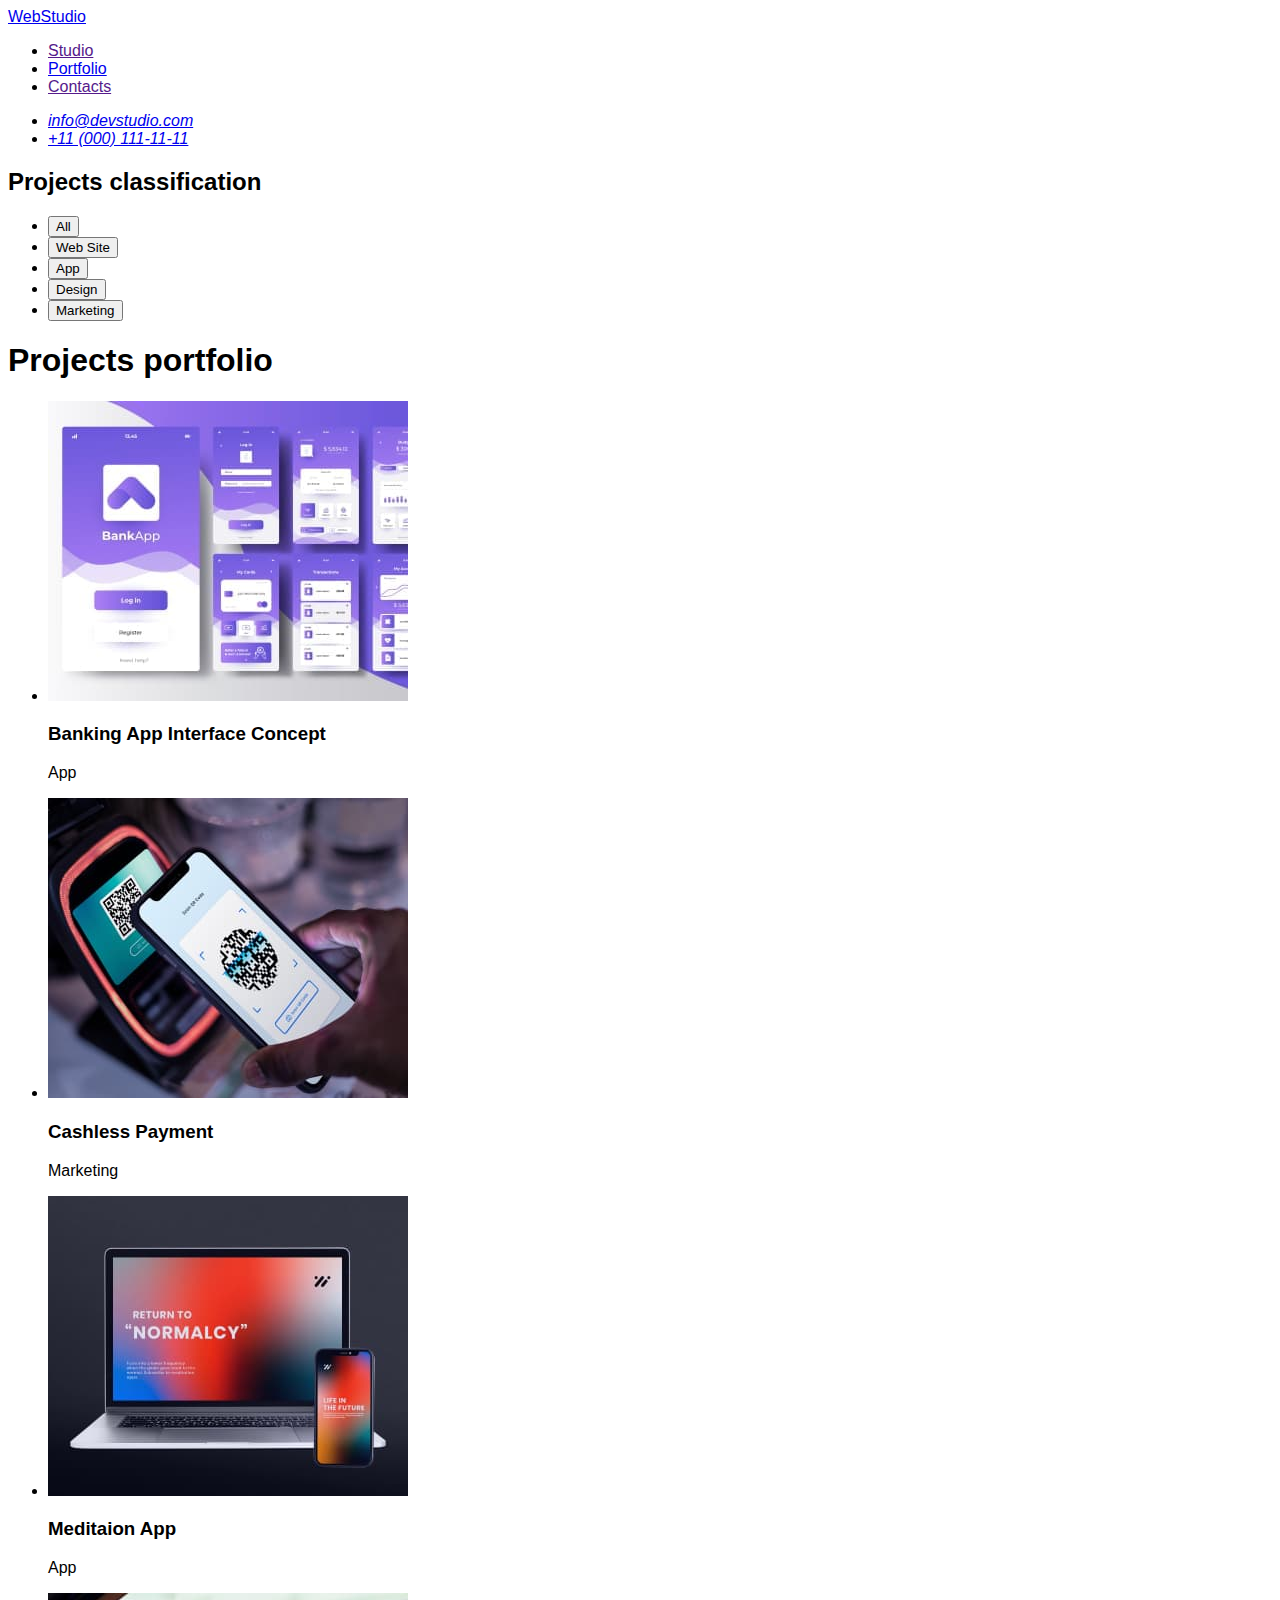
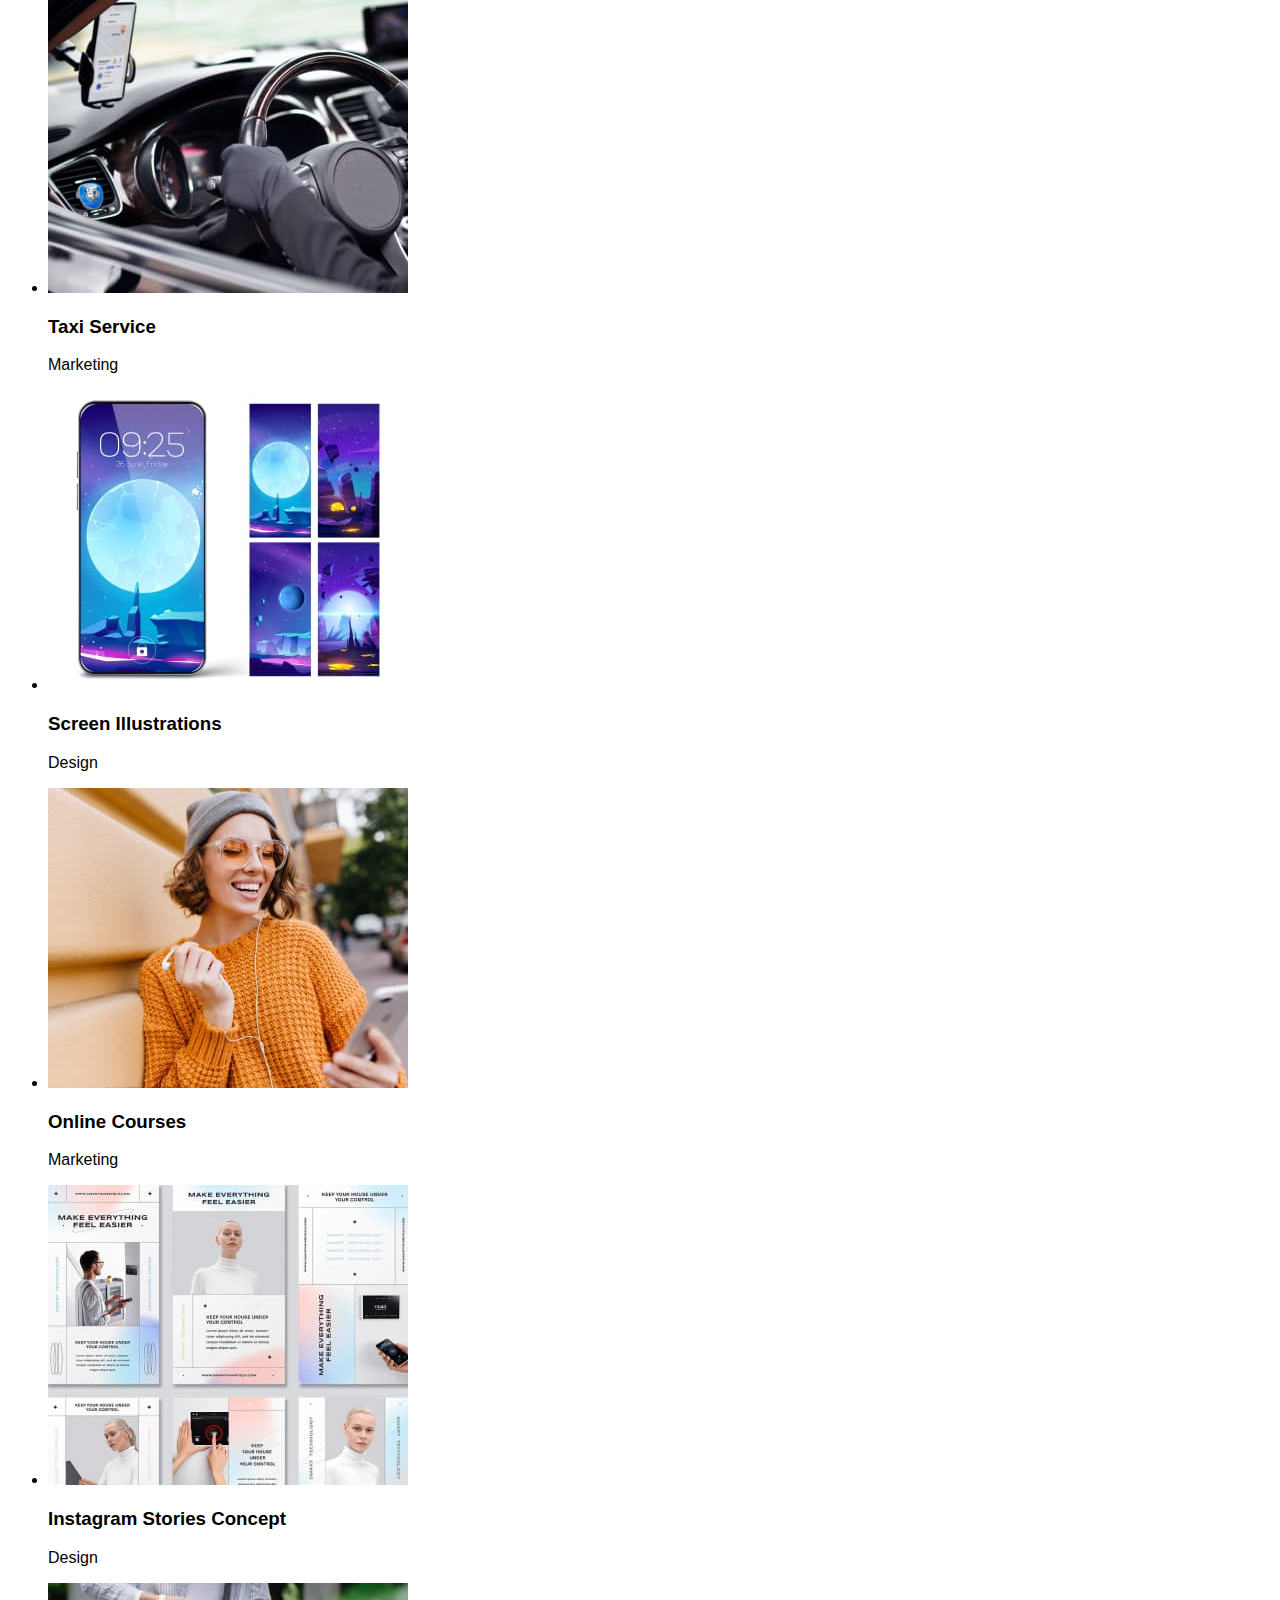
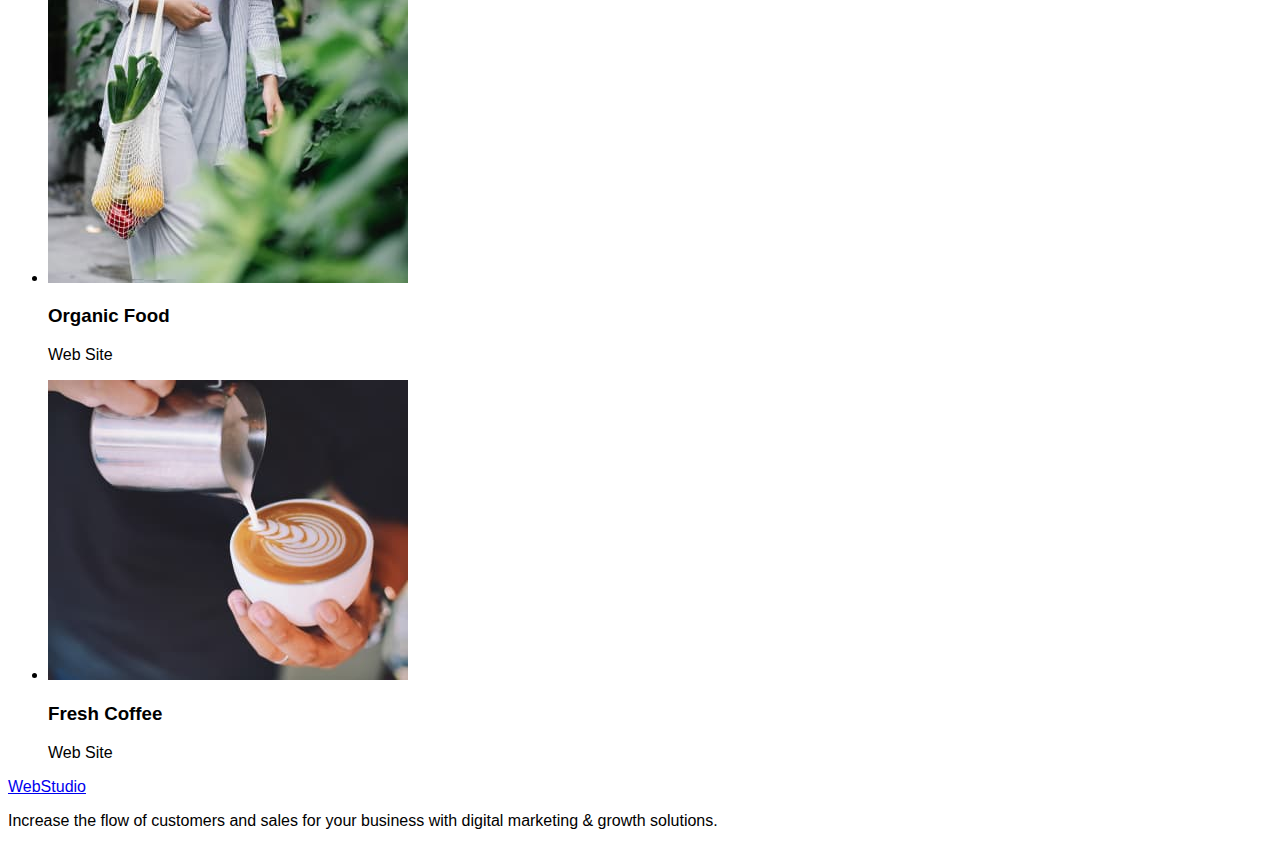
==== portfolio.html @ 4c15250b "finish portfolio html" ====
<!DOCTYPE html>
<html lang="en">
  <head>
    <meta charset="UTF-8" />
    <meta http-equiv="X-UA-Compatible" content="IE=edge" />
    <meta name="viewport" content="width=device-width, initial-scale=1.0" />
    <title>Portfolio</title>
    <link rel="preconnect" href="https://fonts.googleapis.com" />
    <link rel="preconnect" href="https://fonts.gstatic.com" crossorigin />
    <link
      href="https://fonts.googleapis.com/css2?family=Raleway:wght@400;500;700;800;900&display=swap"
      rel="stylesheet"
    />
    <link rel="stylesheet" href="./css/styles.css" />
  </head>
  <body>
    <header>
      <nav>
        <a href="./index.html">WebStudio</a>
        <ul>
          <li><a href="">Studio</a></li>
          <li><a href="./portfolio.html">Portfolio</a></li>
          <li><a href="">Contacts</a></li>
        </ul>
      </nav>
      <address>
        <ul>
          <li><a href="mailto:info@devstudio.com">info@devstudio.com</a></li>
          <li><a href="tel:+110001111111">+11 (000) 111-11-11</a></li>
        </ul>
      </address>
    </header>
    <section>
      <h2>Projects classification</h2>
      <ul>
        <li><button type="button">All</button></li>
        <li><button type="button">Web Site</button></li>
        <li><button type="button">App</button></li>
        <li><button type="button">Design</button></li>
        <li><button type="button">Marketing</button></li>
      </ul>
    </section>
    <section>
      <h1>Projects portfolio</h1>
      <ul>
        <li>
          <img src="./images/portfolio photo one.jpg" alt="interface layers" />
          <h3>Banking App Interface Concept</h3>
          <p>App</p>
        </li>
        <li>
          <img src="./images/portfolio photo two.jpg" alt="QR code" />
          <h3>Cashless Payment</h3>
          <p>Marketing</p>
        </li>
        <li>
          <img
            src="./images/portfolio photo three.jpg"
            alt="open notebook and phone"
          />
          <h3>Meditaion App</h3>
          <p>App</p>
        </li>
        <li>
          <img
            src="./images/portfolio photo four.jpg"
            alt="steering wheel and car dashboard"
          />
          <h3>Taxi Service</h3>
          <p>Marketing</p>
        </li>
        <li>
          <img
            src="./images/portfolio photo five.jpg"
            alt="smartphone screen and layers"
          />
          <h3>Screen Illustrations</h3>
          <p>Design</p>
        </li>
        <li>
          <img
            src="./images/portfolio photo six.jpg"
            alt="the girl looks at the phone"
          />
          <h3>Online Courses</h3>
          <p>Marketing</p>
        </li>
        <li>
          <img src="./images/portfolio photo seven.jpg" alt="pattern design" />
          <h3>Instagram Stories Concept</h3>
          <p>Design</p>
        </li>
        <li>
          <img
            src="./images/portfolio photo eight.jpg"
            alt="the girl carries vegetables in a bag"
          />
          <h3>Organic Food</h3>
          <p>Web Site</p>
        </li>
        <li>
          <img
            src="./images/portfolio photo nine.jpg"
            alt="barista pours coffee"
          />
          <h3>Fresh Coffee</h3>
          <p>Web Site</p>
        </li>
      </ul>
    </section>
    <footer>
      <a href="./index.html">WebStudio</a>
      <p>
        Increase the flow of customers and sales for your business with digital
        marketing & growth solutions.
      </p>
    </footer>
  </body>
</html>
---- css/styles.css ----
body {
    font-family: "Roboto", sans-serif;
    /* color: #2E2F42; Ще не розумію потрібно чи ні */
}
.link {
    text-decoration: none;
}

.list {
    list-style: none;
}
:root {
    --main-title-color:#2E2F42;
    --second-title-color:#434455;
    --accent-color: #4D5AE5;  
}

.title {

}

.suptitle {

}

.btn {

}

/*---------------------HERO---------------------------*/

.header {
}
.header-navigation {
}
.header-logo {
}
.header-list {
}
.list {
}
.header-item {
}
.header-link {
    font-weight: 500;
font-size: 16px;
line-height: 1.5x;
letter-spacing: 0.02em;
color: #2E2F42;
}

.header-link:hover,
.header-link:focus {
    color:var(--accent-color)
}

.contacts {

}
.contacts-list {
}
.contacts-item {
}
.contacts-mail {
}
.contacts-tel {
}

/* -----------------------HERO------------------------- */
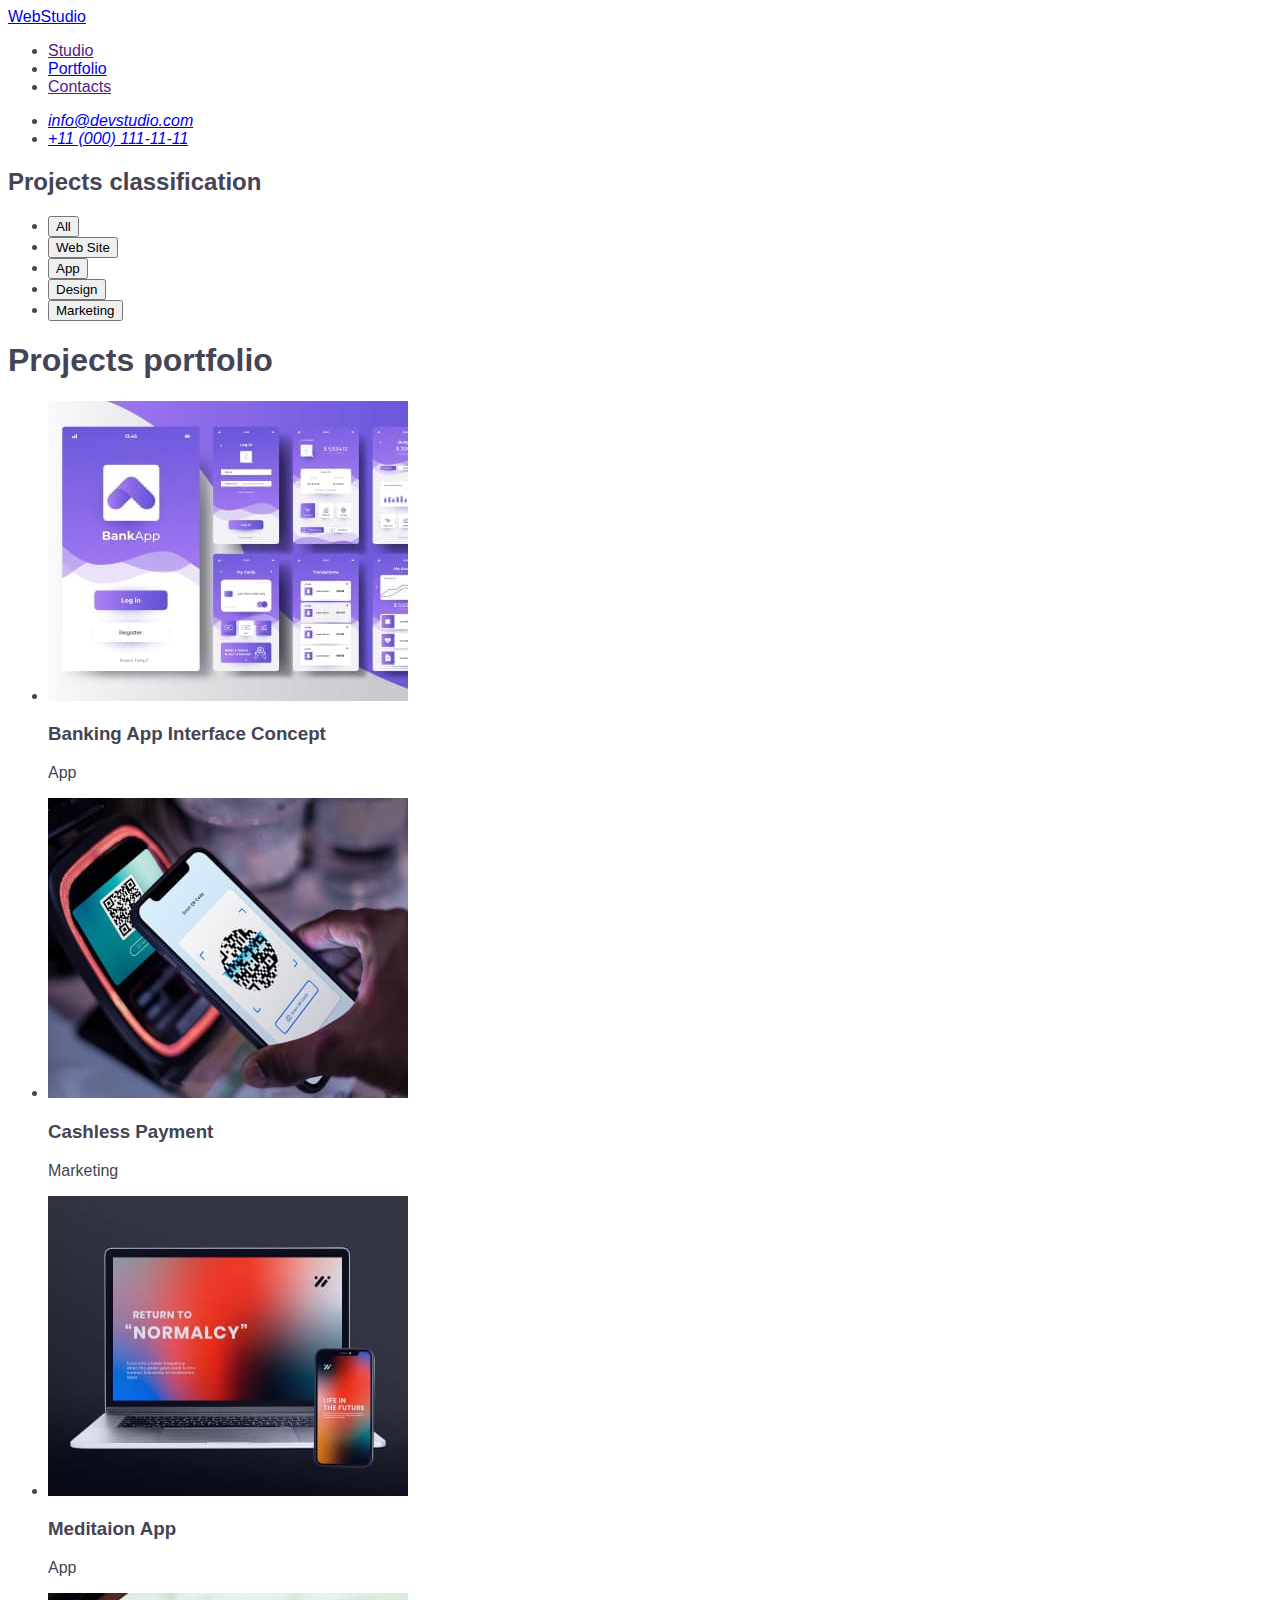
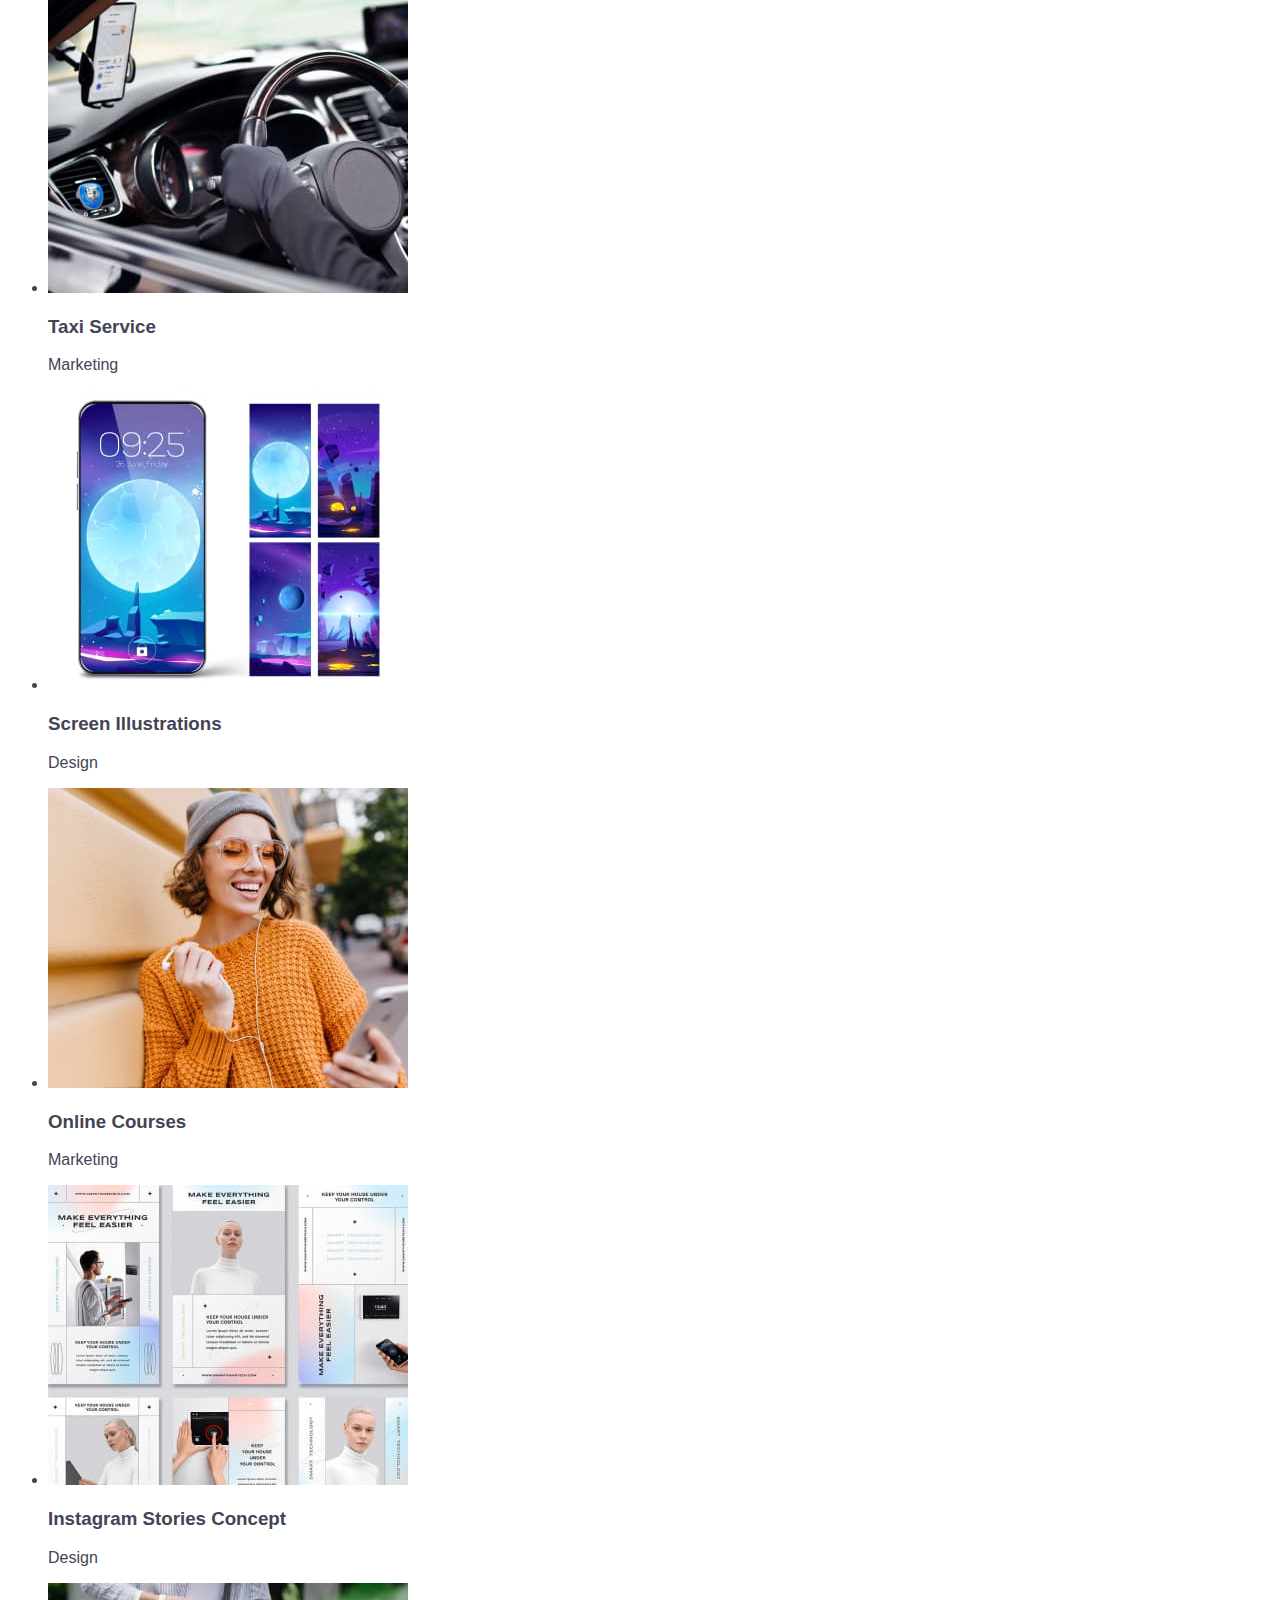
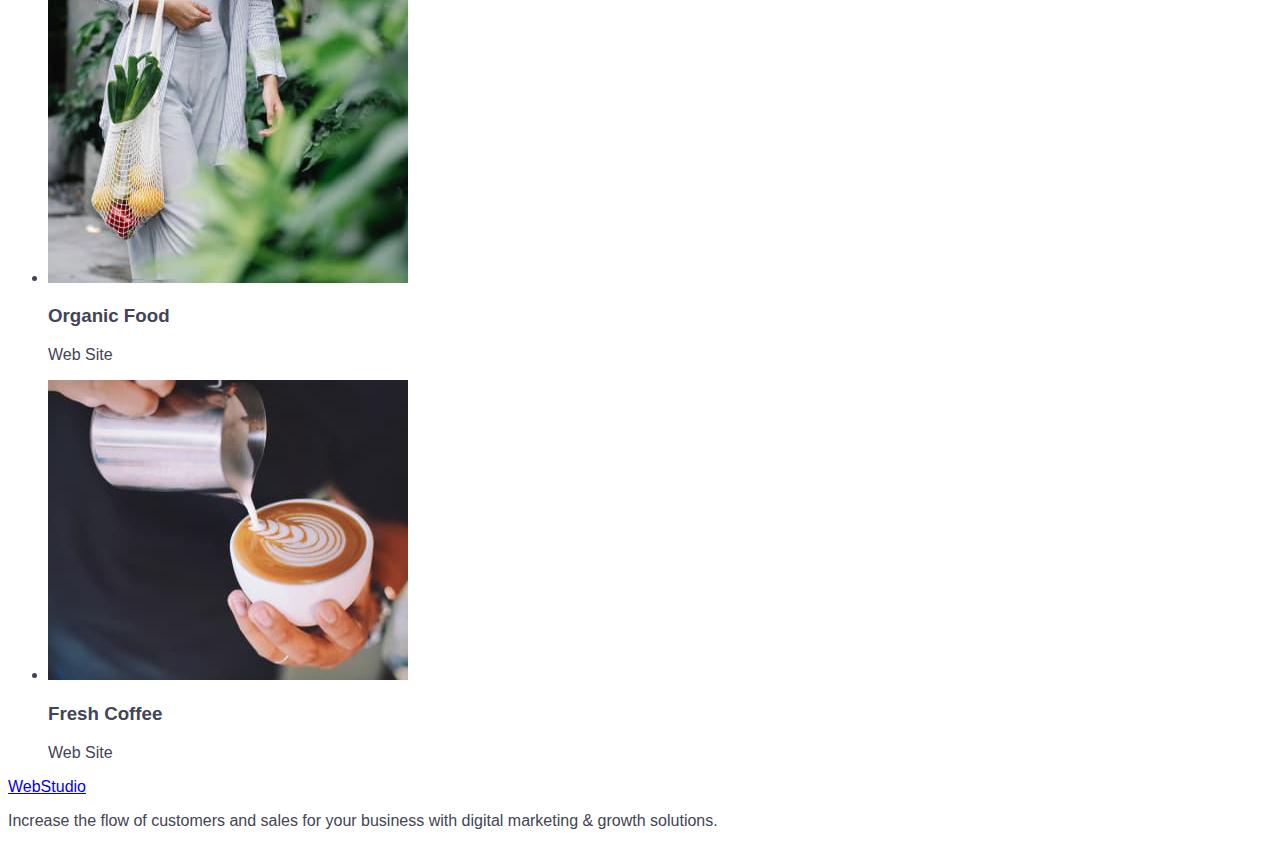
==== commit 0dcbd0fe: "valid cod portfolio" ====
--- a/portfolio.html
+++ b/portfolio.html
@@ -44,64 +44,73 @@
       <h1>Projects portfolio</h1>
       <ul>
         <li>
-          <img src="./images/portfolio photo one.jpg" alt="interface layers" />
+          <img src="./images/portfolioone.jpg" alt="interface layers" 
+          width="360"/>
           <h3>Banking App Interface Concept</h3>
           <p>App</p>
         </li>
         <li>
-          <img src="./images/portfolio photo two.jpg" alt="QR code" />
+          <img src="./images/portfoliotwo.jpg" alt="QR code" 
+          width="360"/>
           <h3>Cashless Payment</h3>
           <p>Marketing</p>
         </li>
         <li>
           <img
-            src="./images/portfolio photo three.jpg"
+            src="./images/portfoliothree.jpg"
             alt="open notebook and phone"
+            width="360"
           />
           <h3>Meditaion App</h3>
           <p>App</p>
         </li>
         <li>
           <img
-            src="./images/portfolio photo four.jpg"
+            src="./images/portfoliofour.jpg"
             alt="steering wheel and car dashboard"
+            width="360"
           />
           <h3>Taxi Service</h3>
           <p>Marketing</p>
         </li>
         <li>
           <img
-            src="./images/portfolio photo five.jpg"
+            src="./images/portfoliofive.jpg"
             alt="smartphone screen and layers"
+            width="360"
           />
           <h3>Screen Illustrations</h3>
           <p>Design</p>
         </li>
         <li>
           <img
-            src="./images/portfolio photo six.jpg"
+            src="./images/portfoliosix.jpg"
             alt="the girl looks at the phone"
+            width="360"
           />
           <h3>Online Courses</h3>
           <p>Marketing</p>
         </li>
         <li>
-          <img src="./images/portfolio photo seven.jpg" alt="pattern design" />
+          <img src="./images/portfolioseven.jpg" alt="pattern design"
+          width="360" />
           <h3>Instagram Stories Concept</h3>
           <p>Design</p>
         </li>
         <li>
           <img
-            src="./images/portfolio photo eight.jpg"
+            src="./images/portfolioeight.jpg"
             alt="the girl carries vegetables in a bag"
+            width="360"
           />
           <h3>Organic Food</h3>
           <p>Web Site</p>
         </li>
         <li>
           <img
-            src="./images/portfolio photo nine.jpg"
+            src="./images/portfolionine.jpg"
             alt="barista pours coffee"
+            width="360"
           />
           <h3>Fresh Coffee</h3>
           <p>Web Site</p>
--- a/css/styles.css
+++ b/css/styles.css
@@ -1,6 +1,12 @@
+:root {
+    --active-color:#2E2F42;
+    --body-text-color:#434455;
+    --accent-color: #4D5AE5;  
+}
+
 body {
     font-family: "Roboto", sans-serif;
-    /* color: #2E2F42; Ще не розумію потрібно чи ні */
+    color:var(--body-text-color)
 }
 .link {
     text-decoration: none;
@@ -8,11 +14,6 @@
 
 .list {
     list-style: none;
-}
-:root {
-    --main-title-color:#2E2F42;
-    --second-title-color:#434455;
-    --accent-color: #4D5AE5;  
 }
 
 .title {
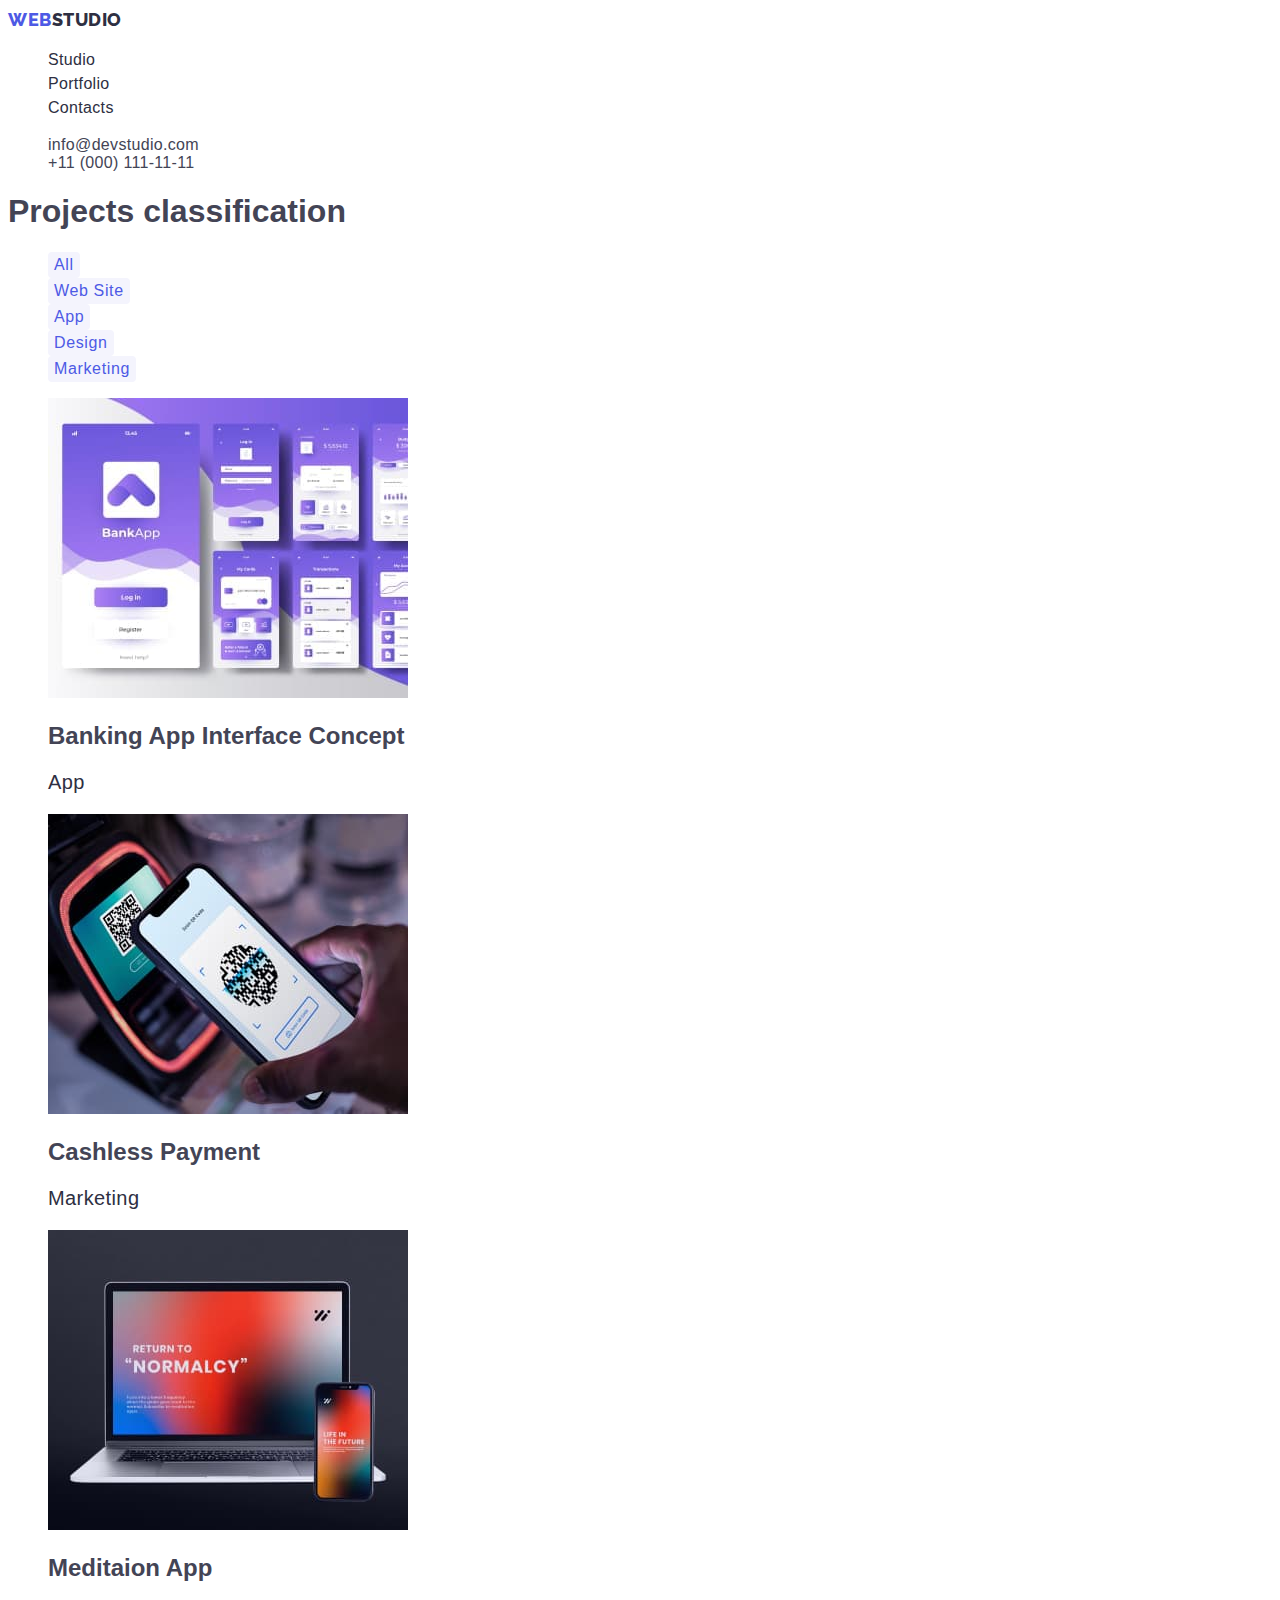
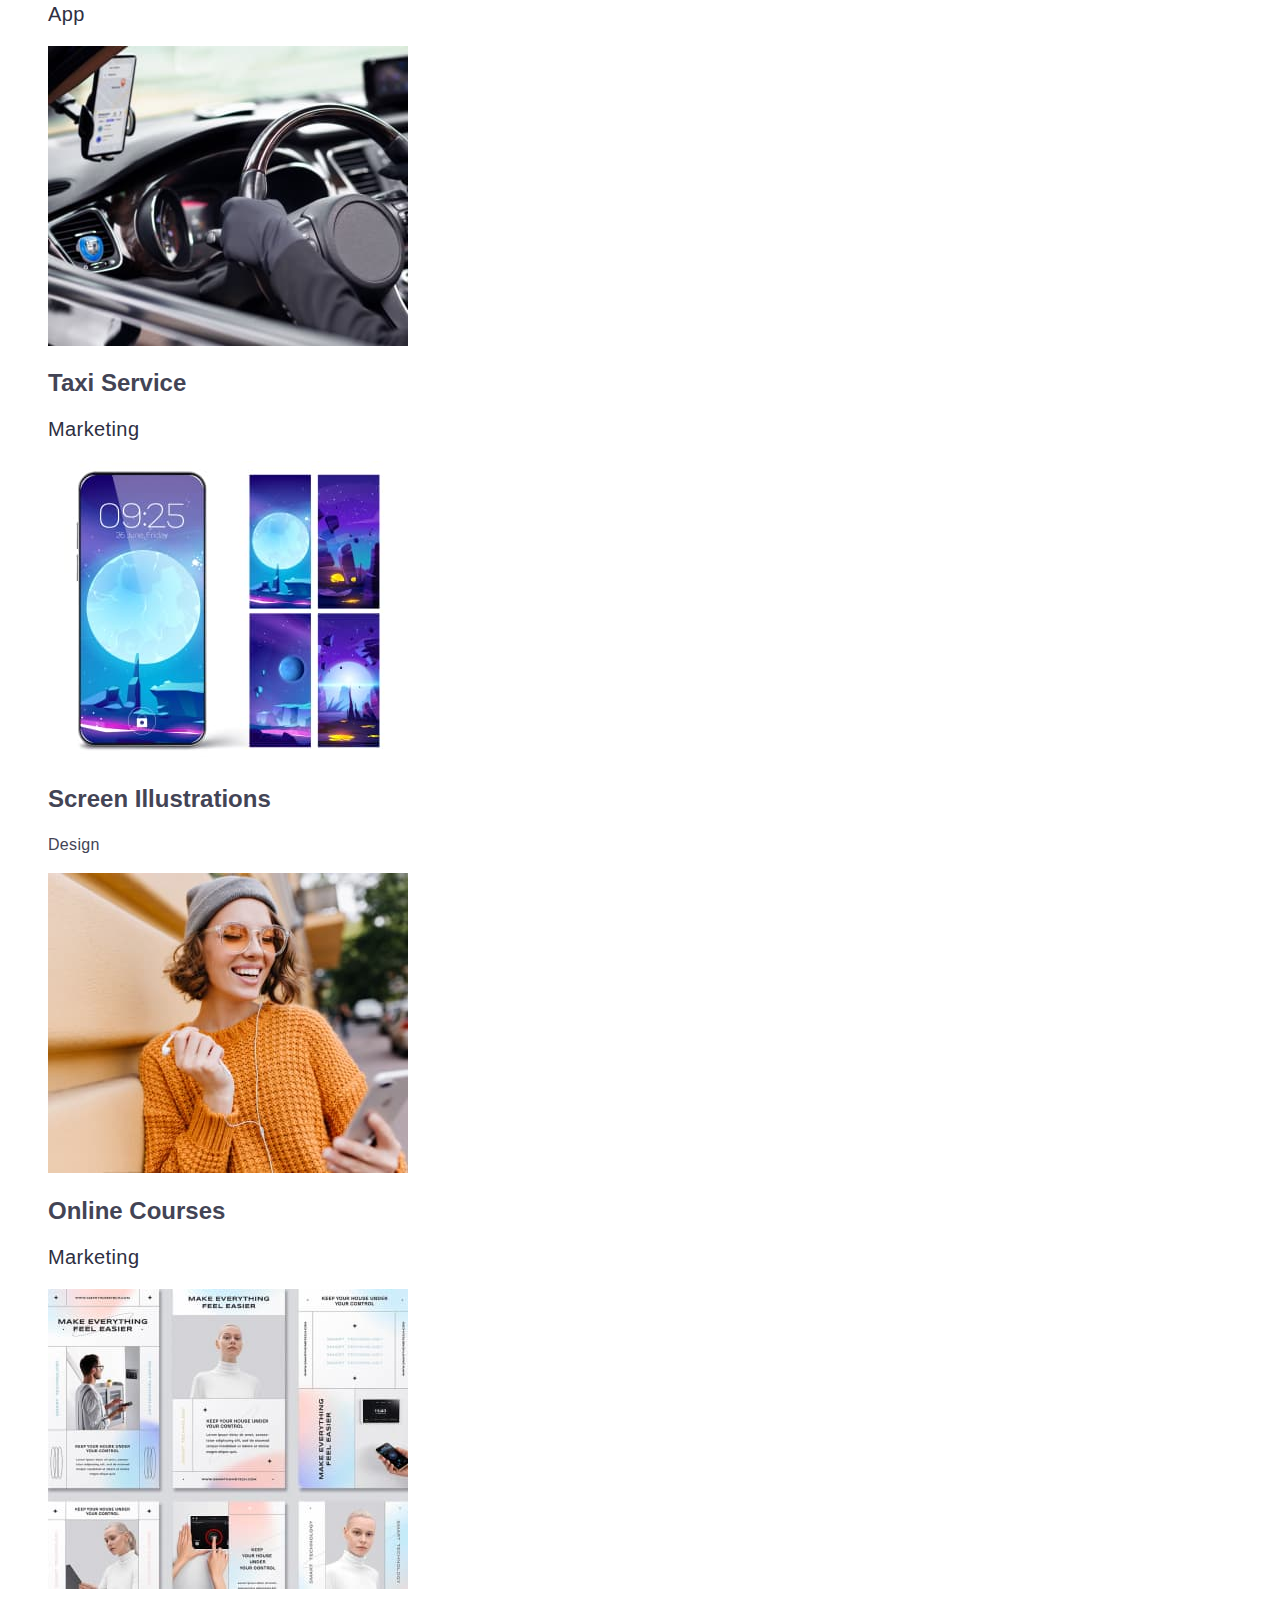
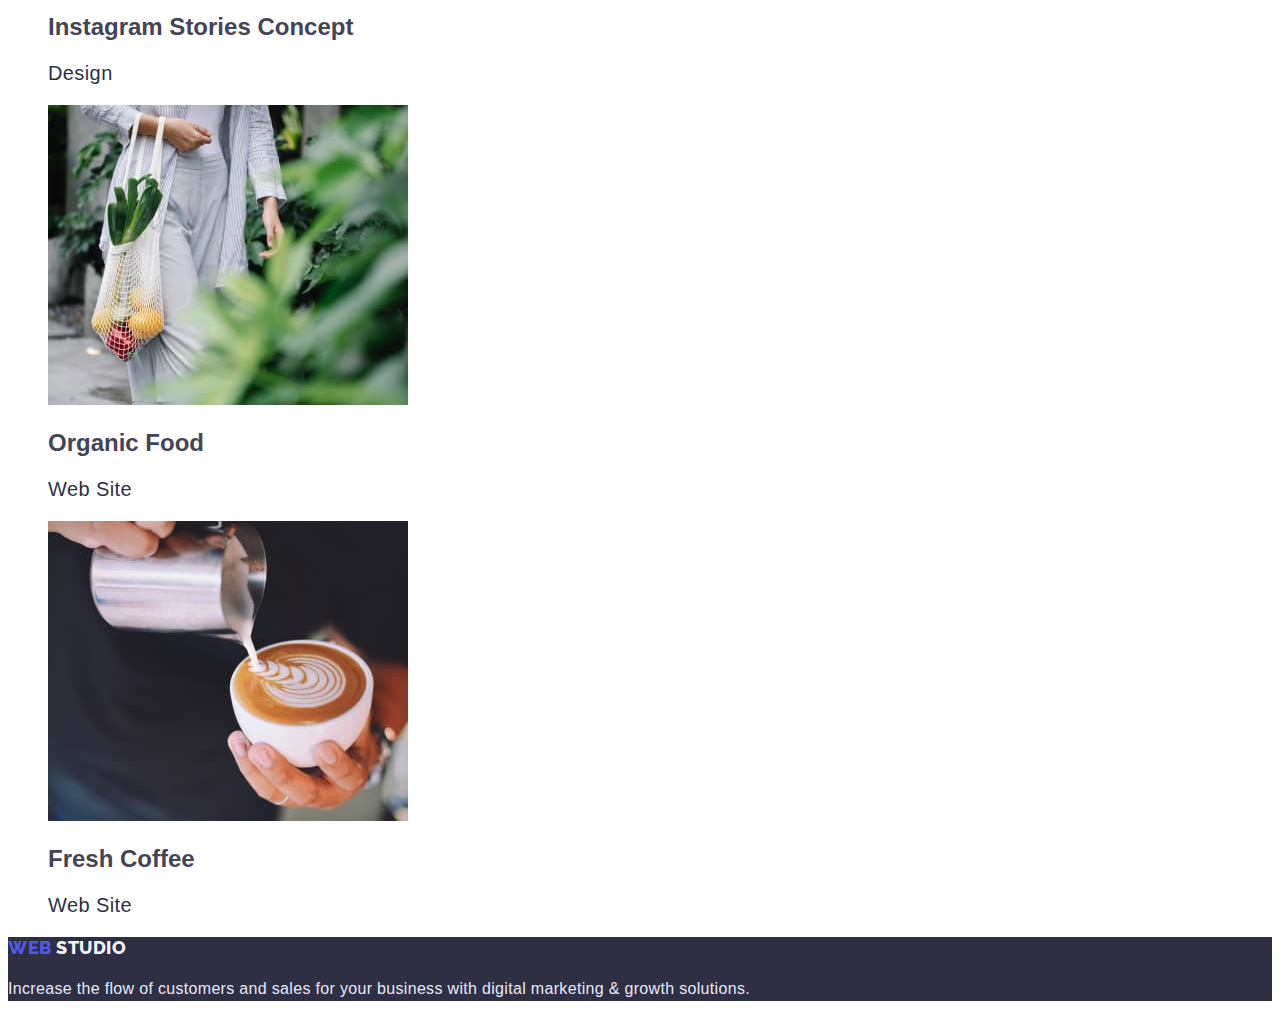
==== commit 869f3871: "add portfolio style" ====
--- a/portfolio.html
+++ b/portfolio.html
@@ -14,112 +14,123 @@
     <link rel="stylesheet" href="./css/styles.css" />
   </head>
   <body>
-    <header>
-      <nav>
-        <a href="./index.html">WebStudio</a>
-        <ul>
-          <li><a href="">Studio</a></li>
-          <li><a href="./portfolio.html">Portfolio</a></li>
-          <li><a href="">Contacts</a></li>
+    <header class="header">
+      <nav class="header-navigation">
+        <a href="./index.html" class="header-logo link"
+          ><span class="focus-logo">Web</span>Studio</a
+        >
+        <ul class="header-list list">
+          <li class="header-item">
+            <a href="./index.html" class="header-link link">Studio</a>
+          </li>
+          <li class="header-item">
+            <a href="./portfolio.html" class="header-link link">Portfolio</a>
+          </li>
+          <li class="header-item">
+            <a href="" class="header-link link">Contacts</a>
+          </li>
         </ul>
       </nav>
-      <address>
-        <ul>
-          <li><a href="mailto:info@devstudio.com">info@devstudio.com</a></li>
-          <li><a href="tel:+110001111111">+11 (000) 111-11-11</a></li>
+      <address class="contacts">
+        <ul class="contacts-list list">
+          <li class="contacts-item">
+            <a href="mailto:info@devstudio.com" class="link"
+              >info@devstudio.com</a
+            >
+          </li>
+          <li class="contacts-item">
+            <a href="tel:+110001111111" class="link">+11 (000) 111-11-11</a>
+          </li>
         </ul>
       </address>
     </header>
-    <section>
-      <h2>Projects classification</h2>
-      <ul>
-        <li><button type="button">All</button></li>
-        <li><button type="button">Web Site</button></li>
-        <li><button type="button">App</button></li>
-        <li><button type="button">Design</button></li>
-        <li><button type="button">Marketing</button></li>
+    <section class="projects">
+      <h1 class="hidden-title">Projects classification</h1>
+      <ul class="select-projects-list list">
+        <li class="select-item"><button type="button" class="select-btn btn">All</button></li>
+        <li class="select-item"><button type="button" class="select-btn btn">Web Site</button></li>
+        <li class="select-item"><button type="button" class="select-btn btn">App</button></li>
+        <li class="select-item"><button type="button" class="select-btn btn">Design</button></li>
+        <li class="select-item"><button type="button" class="select-btn btn">Marketing</button></li>
       </ul>
-    </section>
-    <section>
-      <h1>Projects portfolio</h1>
-      <ul>
-        <li>
+      <ul class="projects-list list">
+        <li class="projects-item">
           <img src="./images/portfolioone.jpg" alt="interface layers" 
           width="360"/>
-          <h3>Banking App Interface Concept</h3>
-          <p>App</p>
+          <h2 class="projects-name">Banking App Interface Concept</h2>
+          <p class="project-item-select">App</p>
         </li>
-        <li>
+        <li class="projects-item">
           <img src="./images/portfoliotwo.jpg" alt="QR code" 
           width="360"/>
-          <h3>Cashless Payment</h3>
-          <p>Marketing</p>
+          <h2 class="projects-name">Cashless Payment</h2>
+          <p class="project-item-select">Marketing</p>
         </li>
-        <li>
+        <li class="projects-item">
           <img
             src="./images/portfoliothree.jpg"
             alt="open notebook and phone"
             width="360"
           />
-          <h3>Meditaion App</h3>
-          <p>App</p>
+          <h2 class="projects-name">Meditaion App</h2>
+          <p class="project-item-select">App</p>
         </li>
-        <li>
+        <li class="projects-item">
           <img
             src="./images/portfoliofour.jpg"
             alt="steering wheel and car dashboard"
             width="360"
           />
-          <h3>Taxi Service</h3>
-          <p>Marketing</p>
+          <h2 class="projects-name">Taxi Service</h2>
+          <p class="project-item-select">Marketing</p>
         </li>
-        <li>
+        <li class="projects-item">
           <img
             src="./images/portfoliofive.jpg"
             alt="smartphone screen and layers"
             width="360"
           />
-          <h3>Screen Illustrations</h3>
-          <p>Design</p>
+          <h2 class="projects-name">Screen Illustrations</h2>
+          <p class="project-item-sselect">Design</p>
         </li>
-        <li>
+        <li class="projects-item">
           <img
             src="./images/portfoliosix.jpg"
             alt="the girl looks at the phone"
             width="360"
           />
-          <h3>Online Courses</h3>
-          <p>Marketing</p>
+          <h2 class="projects-name">Online Courses</h2>
+          <p class="project-item-select">Marketing</p>
         </li>
-        <li>
+        <li class="projects-item">
           <img src="./images/portfolioseven.jpg" alt="pattern design"
           width="360" />
-          <h3>Instagram Stories Concept</h3>
-          <p>Design</p>
+          <h2 class="projects-name">Instagram Stories Concept</h2>
+          <p class="project-item-select">Design</p>
         </li>
-        <li>
+        <li class="projects-item">
           <img
             src="./images/portfolioeight.jpg"
             alt="the girl carries vegetables in a bag"
             width="360"
           />
-          <h3>Organic Food</h3>
-          <p>Web Site</p>
+          <h2 class="projects-name">Organic Food</h2>
+          <p class="project-item-select">Web Site</p>
         </li>
-        <li>
+        <li class="projects-item">
           <img
             src="./images/portfolionine.jpg"
             alt="barista pours coffee"
             width="360"
           />
-          <h3>Fresh Coffee</h3>
-          <p>Web Site</p>
+          <h2 class="projects-name">Fresh Coffee</h2>
+          <p class="project-item-select">Web Site</p>
         </li>
       </ul>
     </section>
-    <footer>
-      <a href="./index.html">WebStudio</a>
-      <p>
+    <footer class="footer">
+      <a href="./index.html" class="footer-logo link"><span class="focus-logo">Web</span> Studio</a>
+      <p class="footer-slogan">
         Increase the flow of customers and sales for your business with digital
         marketing & growth solutions.
       </p>
--- a/css/styles.css
+++ b/css/styles.css
@@ -1,70 +1,240 @@
 :root {
-    --active-color:#2E2F42;
-    --body-text-color:#434455;
-    --accent-color: #4D5AE5;  
+  --primary-brand: #4d5ae5;
+  --dark: #2e2f42;
+  --success: #31d0aa;
+  --text: #434455;
+  --subtle-text: #8e8f99;
+  --accent: #e7e9fc;
+  --light: #f4f4fd;
+  --white-color: #ffffff;
+  --focus-color: #404bbf;
 }
 
 body {
-    font-family: "Roboto", sans-serif;
-    color:var(--body-text-color)
+  font-family: "Roboto", sans-serif;
+  color: var(--text);
 }
 .link {
-    text-decoration: none;
+  font-style: normal;
+  text-decoration: none;
+  color: inherit;
+}
+.link:hover,
+.link:focus {
+  color: var(--focus-color);
 }
 
 .list {
-    list-style: none;
+  list-style: none;
 }
 
 .title {
-
-}
-
-.suptitle {
+  font-weight: 700;
+  font-size: 36px;
+  line-height: 1.11;
+  color: var(--dark);
+}
+.hidden-title {
 
 }
 
 .btn {
-
+  font-weight: 500;
+  font-size: 16px;
+  line-height: 1.5;
+  letter-spacing: 0.04em;
+  border: none;
+  border-radius: 4px;
+  cursor: pointer;
+}
+.btn:hover,
+.btn:focus {
+  background-color: var(--focus-color);
+  color: var(--white-color);
+}
+
+/*---------------------HEADER-------------------------*/
+.header {
+}
+.header-navigation {
+}
+
+.header-logo {
+  font-family: "Raleway";
+  font-weight: 800;
+  font-size: 18px;
+  color: var(--dark);
+  line-height: 1.33;
+  letter-spacing: 0.03em;
+  text-transform: uppercase;
+}
+.focus-logo {
+  color: var(--primary-brand);
+}
+
+.header-list {
+}
+
+.header-item {
+  font-weight: 500;
+  font-size: 16px;
+  line-height: 1.5;
+  letter-spacing: 0.02em;
+  color: var(--dark);
+}
+.header-link {
+}
+.contacts {
+}
+.contacts-list {
+}
+.contacts-item {
+  list-style: 1.5;
+  letter-spacing: 0.02em;
+  color: var(--text);
 }
 
 /*---------------------HERO---------------------------*/
-
-.header {
-}
-.header-navigation {
-}
-.header-logo {
-}
-.header-list {
-}
-.list {
-}
-.header-item {
-}
-.header-link {
+.hero {
+  background: var(--dark);
+  color: var(--white-color);
+}
+.hero-title {
+  font-weight: 700;
+  font-size: 56px;
+  line-height: 1.07;
+  letter-spacing: 0.02em;
+  color: var(--white-color);
+}
+.modal-btn {
+  background: var(--primary-brand);
+  font-weight: 500;
+  font-size: 16px;
+  line-height: 1.5;
+  letter-spacing: 0.04em;
+  color: inherit;
+}
+
+/*---------------------MiSSION---------------------------*/
+
+.mission-list {
+}
+.mission-item {
+}
+.mission-item-title {
+  font-weight: 500;
+  font-size: 20px;
+  line-height: 1.2;
+  letter-spacing: 0.02em;
+  color: var(--dark);
+}
+.mission-item-suptitle {
+  font-weight: 400;
+  font-size: 16px;
+  line-height: 1.5;
+  letter-spacing: 0.02em;
+  color: var(--text);
+}
+/*---------------------PRACTICE---------------------------*/
+.practice {
+}
+.practice-title {
+  letter-spacing: 0.02em;
+}
+.practice-list {
+}
+
+.practice-item {
+}
+/*---------------------TEAM---------------------------*/
+.team {
+  background: var(--light);
+}
+.team-title {
+}
+.team-list {
+}
+.team-empl {
+  width: 264px;
+  height: 380px;
+  background: var(--white-color);
+}
+.team-empl-name {
+  font-weight: 500;
+  font-size: 20px;
+  line-height: 1.2;
+  letter-spacing: 0.02em;
+  color: var(--dark);
+}
+.team-empl-fncn {
+  font-weight: 400;
+  font-size: 16px;
+  line-height: 1.5;
+  letter-spacing: 0.02em;
+  color: var(--text);
+}
+
+/*---------------------PROJECTS-------------------------*/
+.projects {
+}
+.select-projects-list {
+}
+.select-item {
+}
+.select-btn {
     font-weight: 500;
 font-size: 16px;
-line-height: 1.5x;
-letter-spacing: 0.02em;
-color: #2E2F42;
-}
-
-.header-link:hover,
-.header-link:focus {
-    color:var(--accent-color)
-}
-
-.contacts {
-
-}
-.contacts-list {
-}
-.contacts-item {
-}
-.contacts-mail {
-}
-.contacts-tel {
-}
-
-/* -----------------------HERO------------------------- */+line-height: 1.5;
+letter-spacing: 0.04em;
+color:var(--primary-brand);
+background-color: var(--light);
+}
+.projects-list {
+}
+.projects-item {
+    background: var(--white-color);
+    width: 360px;
+    height: 420;
+}
+.projects-name {
+}
+.project-item-select {
+    font-weight: 500;
+    font-size: 20px;
+    line-height: 1.2;
+    letter-spacing: 0.02em;
+    color:var(--dark);
+}
+.project-item-sselect {
+    font-weight: 400;
+    font-size: 16px;
+    line-height: 1.5;
+    letter-spacing: 0.02em;
+    color:var(--text);
+}
+
+/*---------------------FOOTER---------------------------*/
+.footer {
+  background: var(--dark);
+  font-weight: 400;
+  font-size: 16px;
+  line-height: 1.5;
+  letter-spacing: 0.02em;
+  color: var(--accent);
+}
+.footer-logo {
+  font-family: "Raleway";
+  font-weight: 800;
+  font-size: 18px;
+  line-height: 1.17;
+  letter-spacing: 0.03em;
+  text-transform: uppercase;
+  color: var(--light);
+}
+.footer-slogan {
+  font-weight: 400;
+  font-size: 16px;
+  line-height: 1.5;
+  letter-spacing: 0.02em;
+  color: var(--accent);
+}
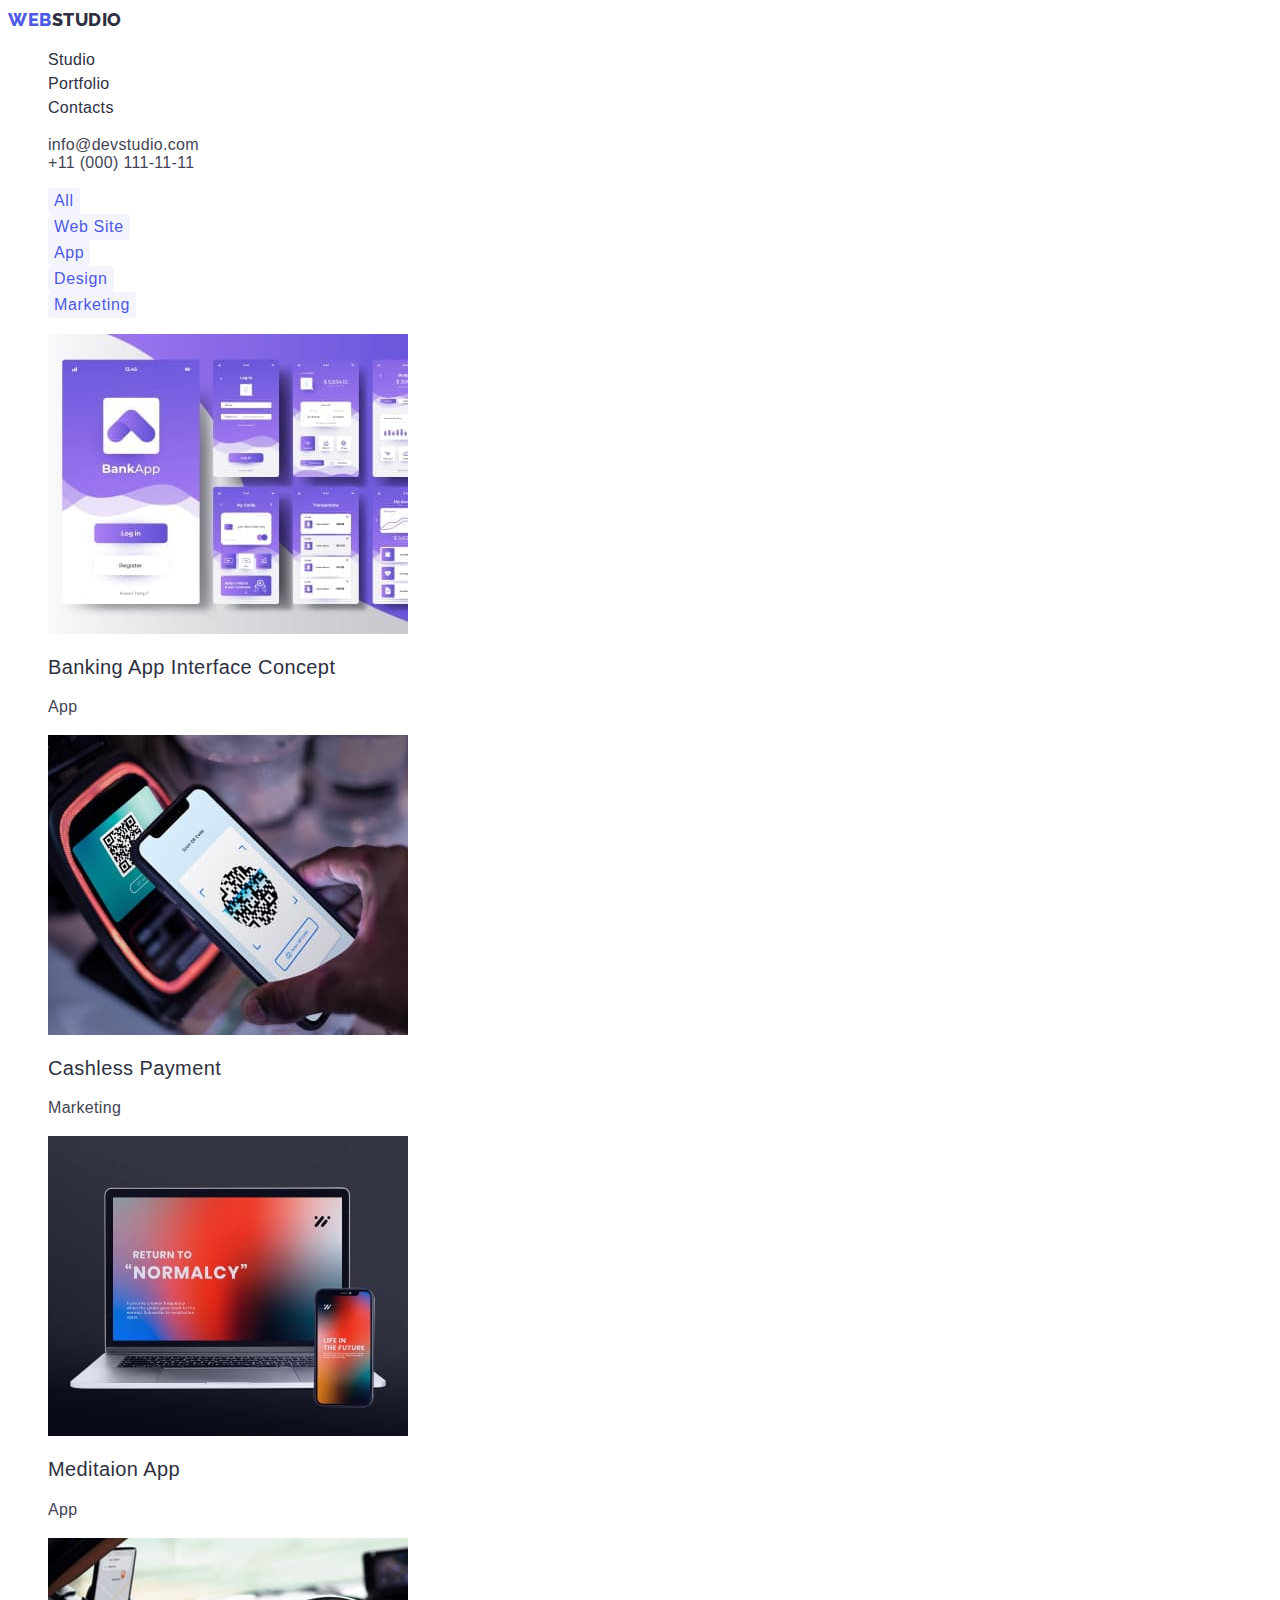
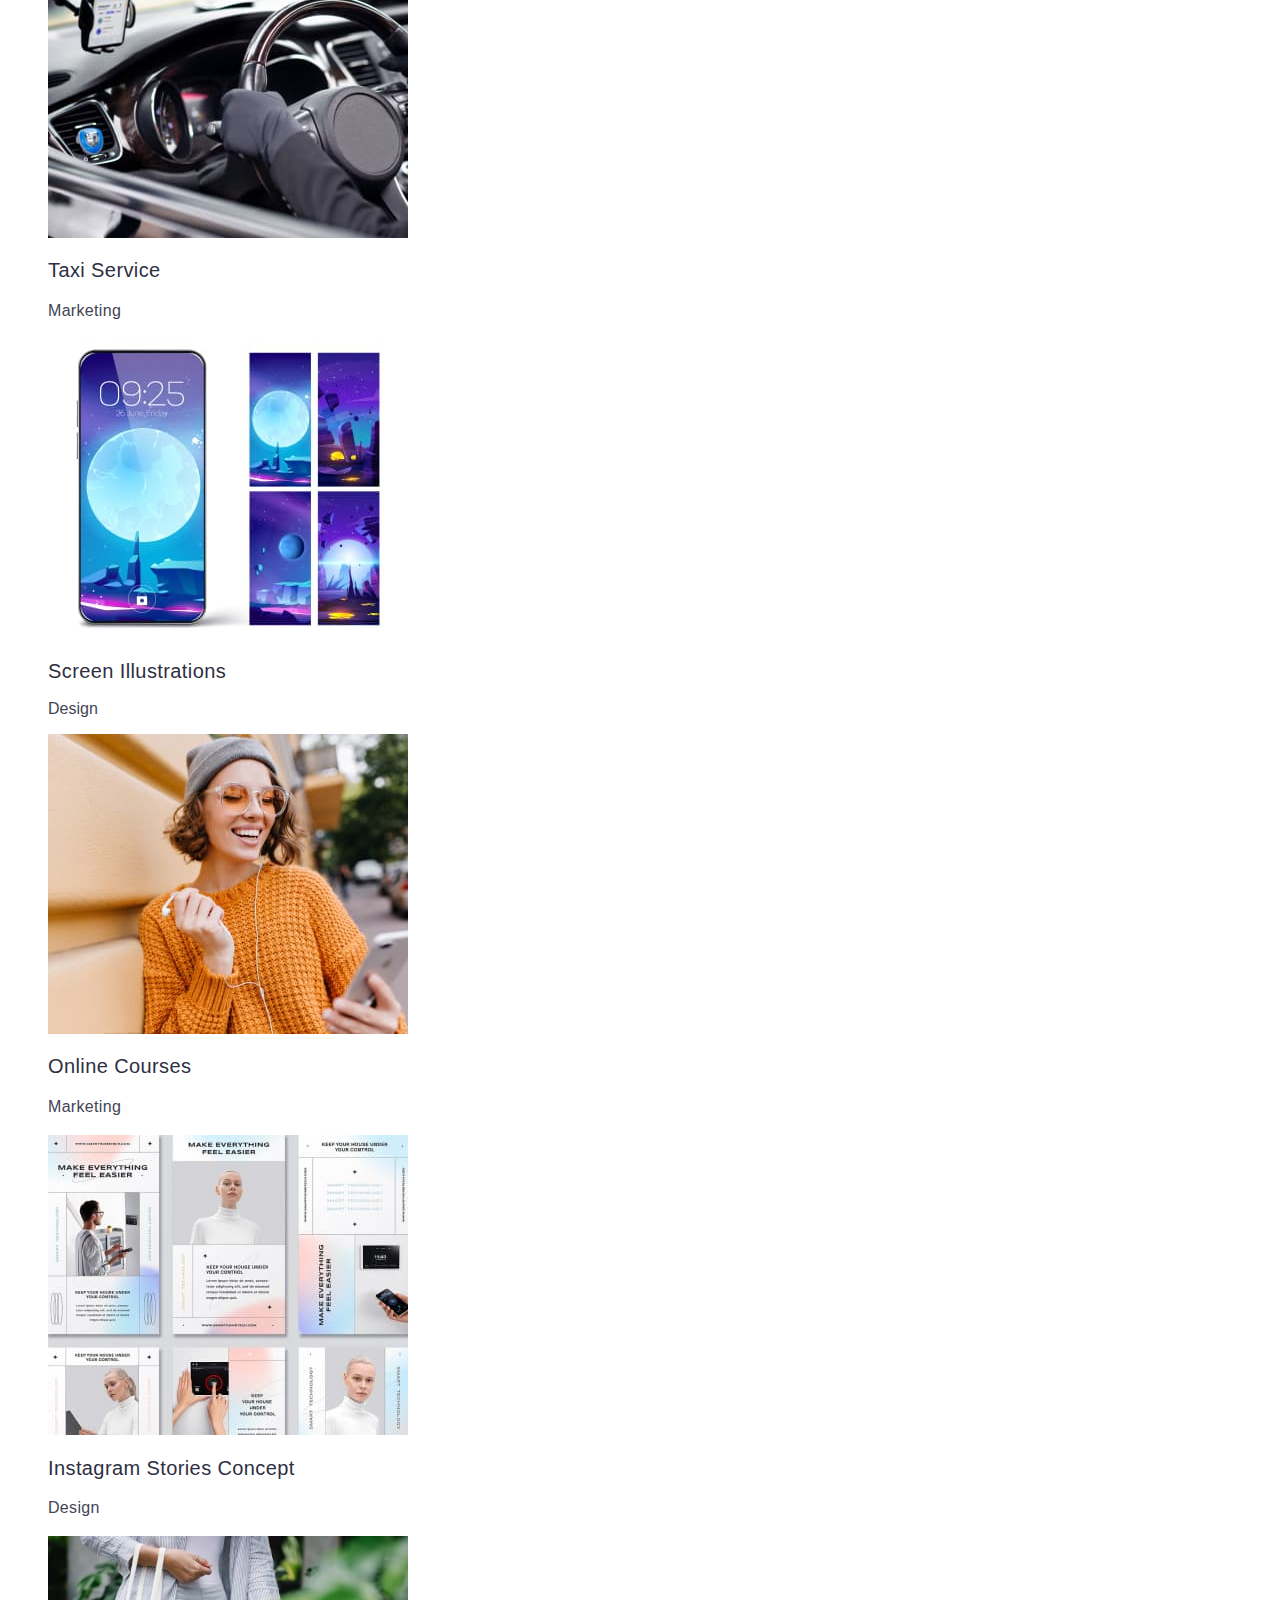
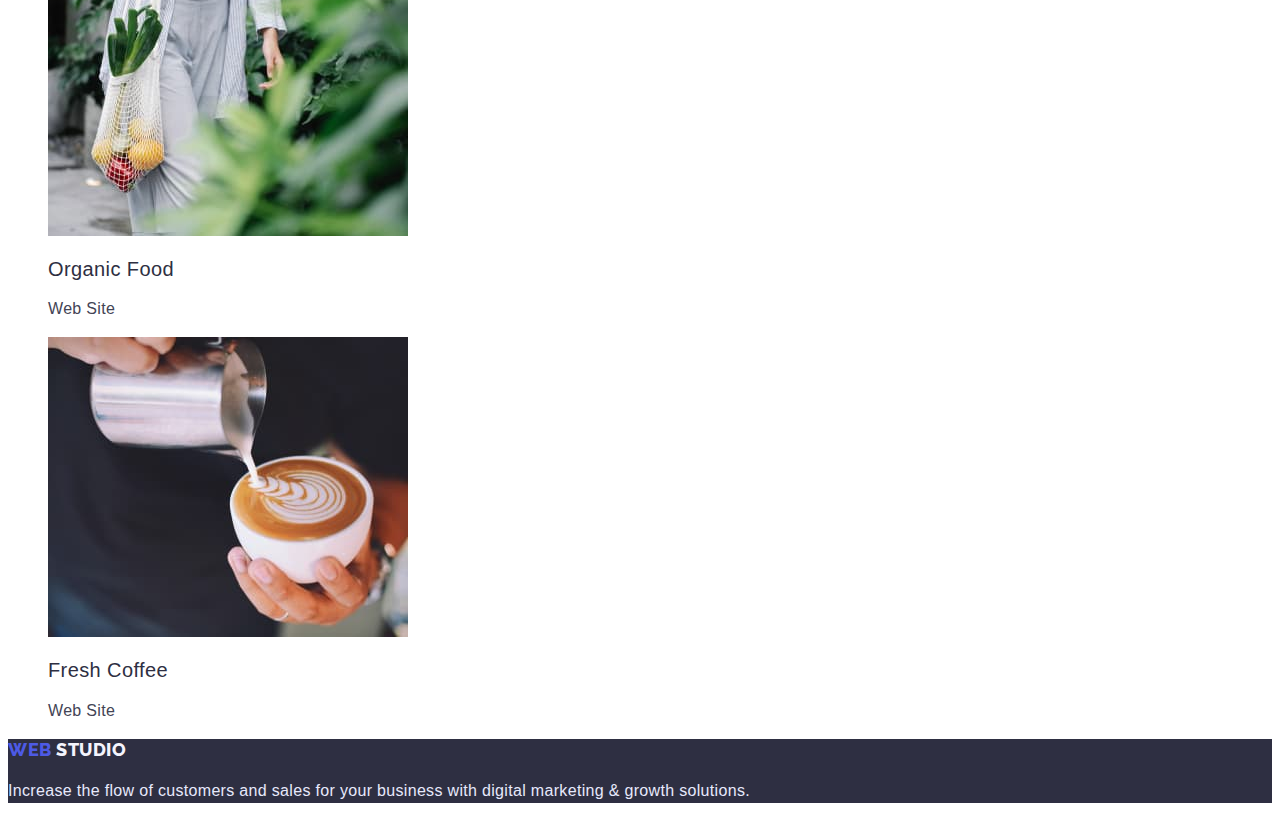
==== commit 57e451ba: "finish css" ====
--- a/portfolio.html
+++ b/portfolio.html
@@ -16,7 +16,7 @@
   <body>
     <header class="header">
       <nav class="header-navigation">
-        <a href="./index.html" class="header-logo link"
+        <a href="./index.html" class="header-logo logo link"
           ><span class="focus-logo">Web</span>Studio</a
         >
         <ul class="header-list list">
@@ -129,7 +129,7 @@
       </ul>
     </section>
     <footer class="footer">
-      <a href="./index.html" class="footer-logo link"><span class="focus-logo">Web</span> Studio</a>
+      <a href="./index.html" class="footer-logo logo link"><span class="focus-logo">Web</span> Studio</a>
       <p class="footer-slogan">
         Increase the flow of customers and sales for your business with digital
         marketing & growth solutions.
--- a/css/styles.css
+++ b/css/styles.css
@@ -9,7 +9,6 @@
   --white-color: #ffffff;
   --focus-color: #404bbf;
 }
-
 body {
   font-family: "Roboto", sans-serif;
   color: var(--text);
@@ -23,11 +22,9 @@
 .link:focus {
   color: var(--focus-color);
 }
-
 .list {
   list-style: none;
 }
-
 .title {
   font-weight: 700;
   font-size: 36px;
@@ -35,9 +32,17 @@
   color: var(--dark);
 }
 .hidden-title {
-
-}
-
+  position: absolute;
+  width: 1px;
+  height: 1px;
+  margin: -1px;
+  border: 0;
+  padding: 0;
+  white-space: nowrap;
+  clip-path: inset(100%);
+  clip: rect(0 0 0 0);
+  overflow: hidden;
+}
 .btn {
   font-weight: 500;
   font-size: 16px;
@@ -52,29 +57,27 @@
   background-color: var(--focus-color);
   color: var(--white-color);
 }
-
-/*---------------------HEADER-------------------------*/
-.header {
-}
-.header-navigation {
-}
-
-.header-logo {
+.logo {
   font-family: "Raleway";
   font-weight: 800;
   font-size: 18px;
-  color: var(--dark);
-  line-height: 1.33;
   letter-spacing: 0.03em;
   text-transform: uppercase;
 }
+/*---------------------HEADER-------------------------*/
+.header {
+}
+.header-navigation {
+}
+.header-logo {
+  color: var(--dark);
+  line-height: 1.33;
+}
 .focus-logo {
   color: var(--primary-brand);
 }
-
 .header-list {
 }
-
 .header-item {
   font-weight: 500;
   font-size: 16px;
@@ -93,14 +96,12 @@
   letter-spacing: 0.02em;
   color: var(--text);
 }
-
 /*---------------------HERO---------------------------*/
 .hero {
   background: var(--dark);
   color: var(--white-color);
 }
 .hero-title {
-  font-weight: 700;
   font-size: 56px;
   line-height: 1.07;
   letter-spacing: 0.02em;
@@ -108,15 +109,13 @@
 }
 .modal-btn {
   background: var(--primary-brand);
-  font-weight: 500;
-  font-size: 16px;
   line-height: 1.5;
   letter-spacing: 0.04em;
   color: inherit;
 }
-
 /*---------------------MiSSION---------------------------*/
-
+.mission {
+}
 .mission-list {
 }
 .mission-item {
@@ -129,8 +128,6 @@
   color: var(--dark);
 }
 .mission-item-suptitle {
-  font-weight: 400;
-  font-size: 16px;
   line-height: 1.5;
   letter-spacing: 0.02em;
   color: var(--text);
@@ -139,12 +136,15 @@
 .practice {
 }
 .practice-title {
+  font-size: 36px;
+  line-height: 1.11;
   letter-spacing: 0.02em;
 }
 .practice-list {
 }
-
 .practice-item {
+  width: 360px;
+  height: 300px;
 }
 /*---------------------TEAM---------------------------*/
 .team {
@@ -167,13 +167,10 @@
   color: var(--dark);
 }
 .team-empl-fncn {
-  font-weight: 400;
-  font-size: 16px;
-  line-height: 1.5;
-  letter-spacing: 0.02em;
-  color: var(--text);
-}
-
+  line-height: 1.5;
+  letter-spacing: 0.02em;
+  color: var(--text);
+}
 /*---------------------PROJECTS-------------------------*/
 .projects {
 }
@@ -182,58 +179,43 @@
 .select-item {
 }
 .select-btn {
-    font-weight: 500;
-font-size: 16px;
-line-height: 1.5;
-letter-spacing: 0.04em;
-color:var(--primary-brand);
-background-color: var(--light);
+  line-height: 1.5;
+  letter-spacing: 0.04em;
+  color: var(--primary-brand);
+  background-color: var(--light);
 }
 .projects-list {
 }
 .projects-item {
-    background: var(--white-color);
-    width: 360px;
-    height: 420;
+  background: var(--white-color);
+  width: 360px;
+  height: 420;
 }
 .projects-name {
+  font-weight: 500;
+  font-size: 20px;
+  line-height: 1.2;
+  letter-spacing: 0.02em;
+  color: var(--dark);
 }
 .project-item-select {
-    font-weight: 500;
-    font-size: 20px;
-    line-height: 1.2;
-    letter-spacing: 0.02em;
-    color:var(--dark);
-}
-.project-item-sselect {
-    font-weight: 400;
-    font-size: 16px;
-    line-height: 1.5;
-    letter-spacing: 0.02em;
-    color:var(--text);
-}
-
+  line-height: 1.5;
+  letter-spacing: 0.02em;
+  color: var(--text);
+}
 /*---------------------FOOTER---------------------------*/
 .footer {
   background: var(--dark);
-  font-weight: 400;
-  font-size: 16px;
   line-height: 1.5;
   letter-spacing: 0.02em;
   color: var(--accent);
 }
 .footer-logo {
-  font-family: "Raleway";
-  font-weight: 800;
-  font-size: 18px;
   line-height: 1.17;
-  letter-spacing: 0.03em;
   text-transform: uppercase;
   color: var(--light);
 }
 .footer-slogan {
-  font-weight: 400;
-  font-size: 16px;
   line-height: 1.5;
   letter-spacing: 0.02em;
   color: var(--accent);
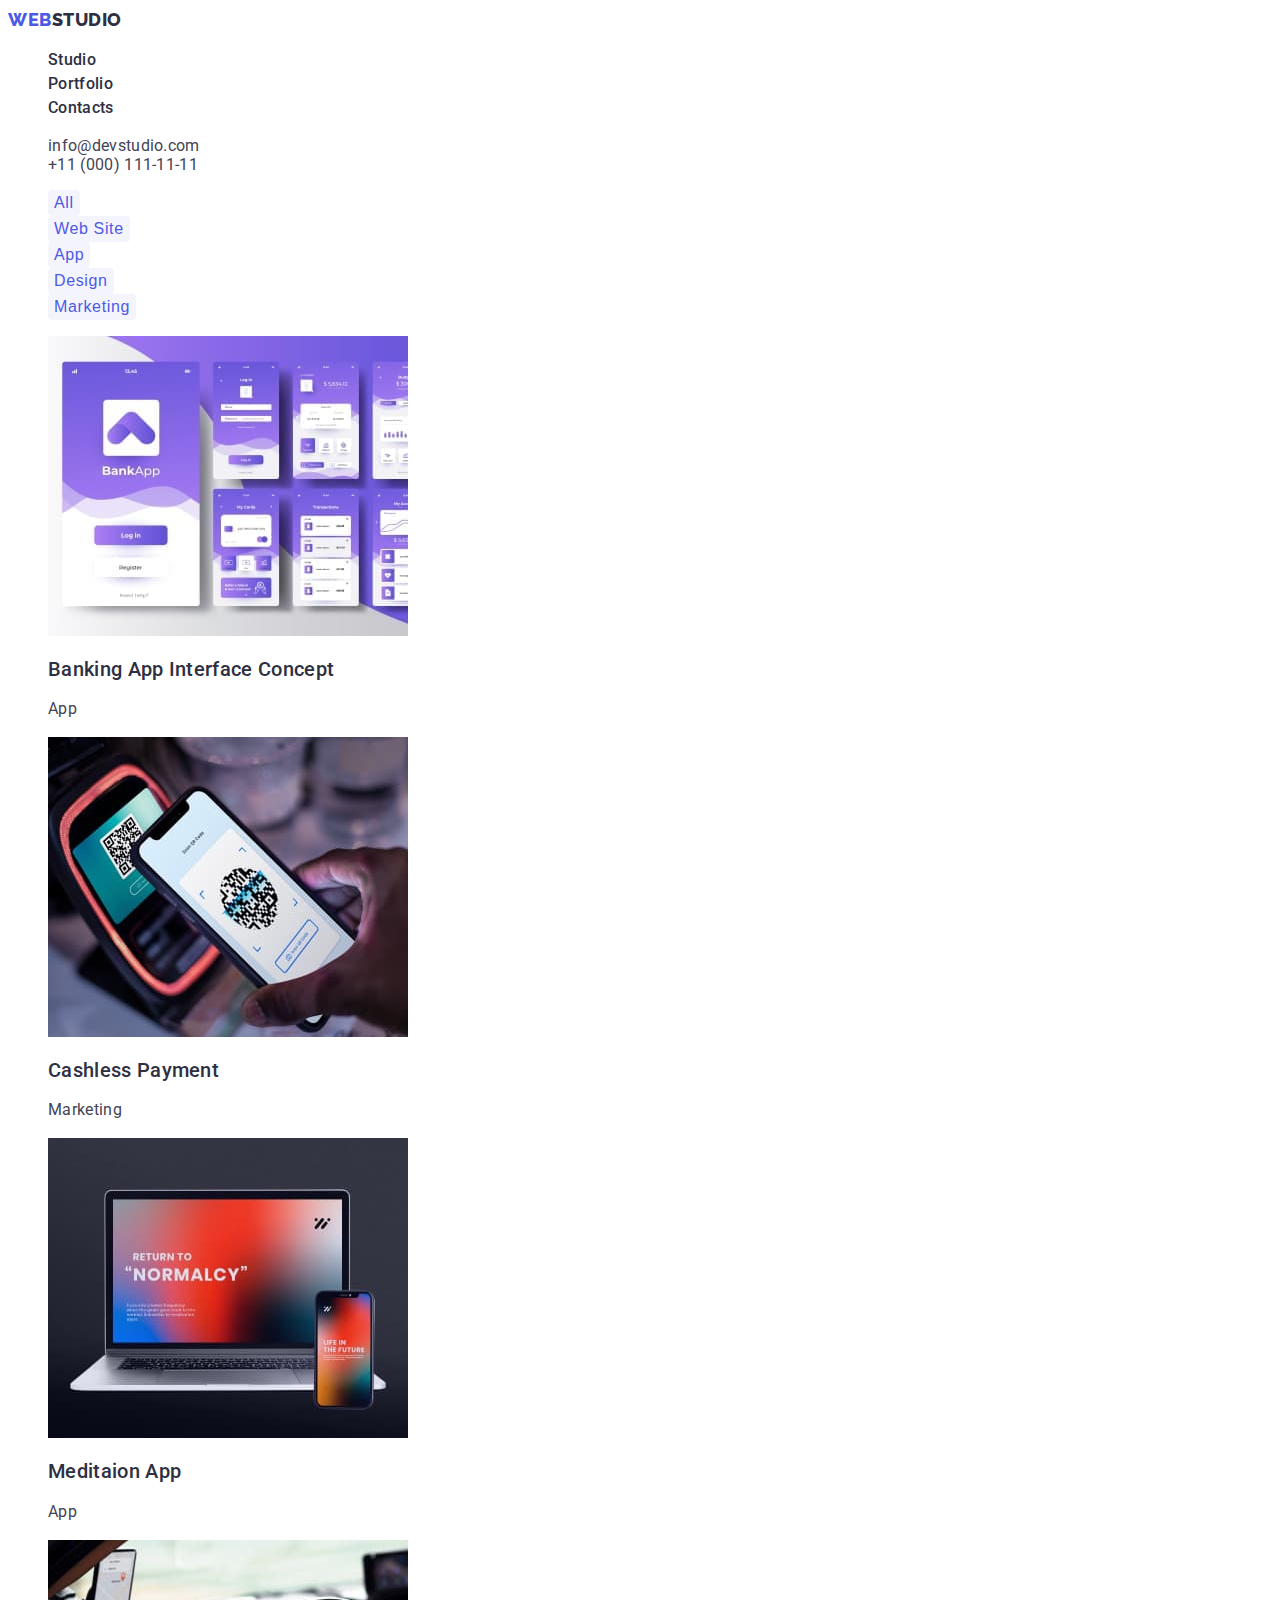
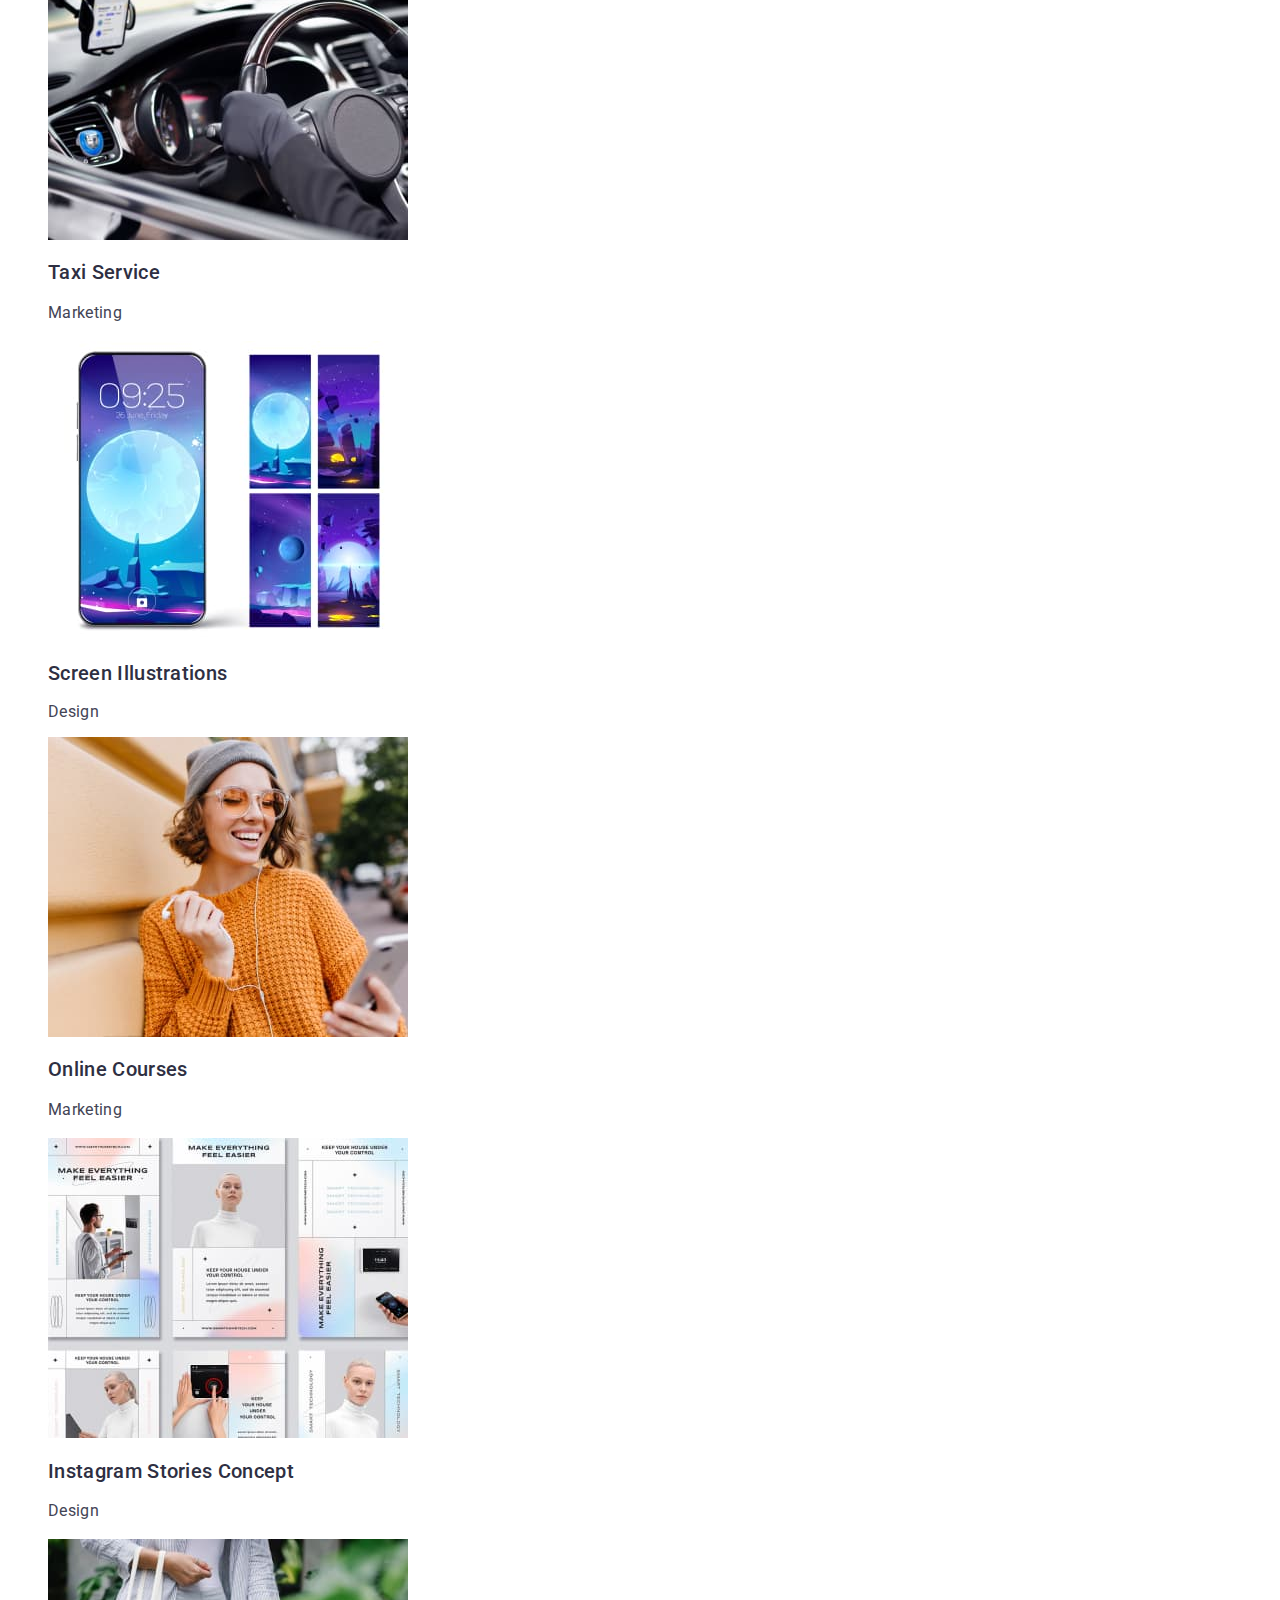
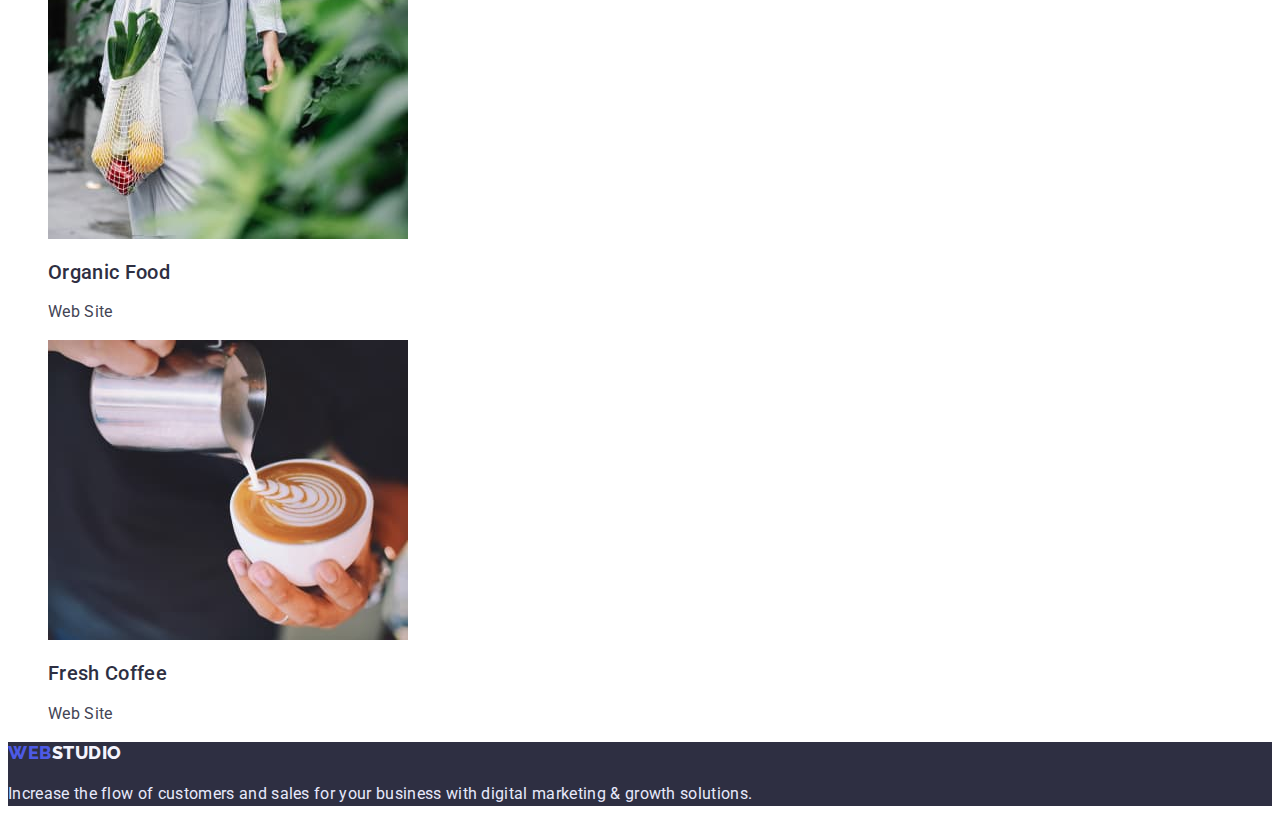
==== commit cc590829: "format google font" ====
--- a/portfolio.html
+++ b/portfolio.html
@@ -8,7 +8,7 @@
     <link rel="preconnect" href="https://fonts.googleapis.com" />
     <link rel="preconnect" href="https://fonts.gstatic.com" crossorigin />
     <link
-      href="https://fonts.googleapis.com/css2?family=Raleway:wght@400;500;700;800;900&display=swap"
+      href="https://fonts.googleapis.com/css2?family=Raleway:wght@800&family=Roboto:wght@400;500;700&display=swap"
       rel="stylesheet"
     />
     <link rel="stylesheet" href="./css/styles.css" />
@@ -47,89 +47,124 @@
     <section class="projects">
       <h1 class="hidden-title">Projects classification</h1>
       <ul class="select-projects-list list">
-        <li class="select-item"><button type="button" class="select-btn btn">All</button></li>
-        <li class="select-item"><button type="button" class="select-btn btn">Web Site</button></li>
-        <li class="select-item"><button type="button" class="select-btn btn">App</button></li>
-        <li class="select-item"><button type="button" class="select-btn btn">Design</button></li>
-        <li class="select-item"><button type="button" class="select-btn btn">Marketing</button></li>
+        <li class="select-item">
+          <button type="button" class="select-btn btn">All</button>
+        </li>
+        <li class="select-item">
+          <button type="button" class="select-btn btn">Web Site</button>
+        </li>
+        <li class="select-item">
+          <button type="button" class="select-btn btn">App</button>
+        </li>
+        <li class="select-item">
+          <button type="button" class="select-btn btn">Design</button>
+        </li>
+        <li class="select-item">
+          <button type="button" class="select-btn btn">Marketing</button>
+        </li>
       </ul>
       <ul class="projects-list list">
         <li class="projects-item">
-          <img src="./images/portfolioone.jpg" alt="interface layers" 
-          width="360"/>
-          <h2 class="projects-name">Banking App Interface Concept</h2>
-          <p class="project-item-select">App</p>
+          <a href="./images/portfolioone.jpg" class="link">
+            <img
+              src="./images/portfolioone.jpg"
+              alt="interface layers"
+              width="360"
+            />
+            <h2 class="projects-name">Banking App Interface Concept</h2>
+            <p class="project-item-select">App</p></a
+          >
         </li>
         <li class="projects-item">
-          <img src="./images/portfoliotwo.jpg" alt="QR code" 
-          width="360"/>
-          <h2 class="projects-name">Cashless Payment</h2>
-          <p class="project-item-select">Marketing</p>
+          <a href="./images/portfoliotwo.jpg" class="link">
+            <img src="./images/portfoliotwo.jpg" alt="QR code" width="360" />
+            <h2 class="projects-name">Cashless Payment</h2>
+            <p class="project-item-select">Marketing</p></a
+          >
         </li>
         <li class="projects-item">
-          <img
-            src="./images/portfoliothree.jpg"
-            alt="open notebook and phone"
-            width="360"
-          />
-          <h2 class="projects-name">Meditaion App</h2>
-          <p class="project-item-select">App</p>
+          <a href="./images/portfoliothree.jpg" class="link">
+            <img
+              src="./images/portfoliothree.jpg"
+              alt="open notebook and phone"
+              width="360"
+            />
+            <h2 class="projects-name">Meditaion App</h2>
+            <p class="project-item-select">App</p></a
+          >
         </li>
         <li class="projects-item">
-          <img
-            src="./images/portfoliofour.jpg"
-            alt="steering wheel and car dashboard"
-            width="360"
-          />
-          <h2 class="projects-name">Taxi Service</h2>
-          <p class="project-item-select">Marketing</p>
+          <a href="./images/portfoliofour.jpg" class="link">
+            <img
+              src="./images/portfoliofour.jpg"
+              alt="steering wheel and car dashboard"
+              width="360"
+            />
+            <h2 class="projects-name">Taxi Service</h2>
+            <p class="project-item-select">Marketing</p></a
+          >
         </li>
         <li class="projects-item">
-          <img
-            src="./images/portfoliofive.jpg"
-            alt="smartphone screen and layers"
-            width="360"
-          />
-          <h2 class="projects-name">Screen Illustrations</h2>
-          <p class="project-item-sselect">Design</p>
+          <a href="./images/portfoliofive.jpg" class="link">
+            <img
+              src="./images/portfoliofive.jpg"
+              alt="smartphone screen and layers"
+              width="360"
+            />
+            <h2 class="projects-name">Screen Illustrations</h2>
+            <p class="project-item-sselect">Design</p></a
+          >
         </li>
         <li class="projects-item">
-          <img
-            src="./images/portfoliosix.jpg"
-            alt="the girl looks at the phone"
-            width="360"
-          />
-          <h2 class="projects-name">Online Courses</h2>
-          <p class="project-item-select">Marketing</p>
+          <a href="./images/portfoliosix.jpg" class="link">
+            <img
+              src="./images/portfoliosix.jpg"
+              alt="the girl looks at the phone"
+              width="360"
+            />
+            <h2 class="projects-name">Online Courses</h2>
+            <p class="project-item-select">Marketing</p></a
+          >
         </li>
         <li class="projects-item">
-          <img src="./images/portfolioseven.jpg" alt="pattern design"
-          width="360" />
-          <h2 class="projects-name">Instagram Stories Concept</h2>
-          <p class="project-item-select">Design</p>
+          <a href="./images/portfolioseven.jpg" class="link">
+            <img
+              src="./images/portfolioseven.jpg"
+              alt="pattern design"
+              width="360"
+            />
+            <h2 class="projects-name">Instagram Stories Concept</h2>
+            <p class="project-item-select">Design</p></a
+          >
         </li>
         <li class="projects-item">
-          <img
-            src="./images/portfolioeight.jpg"
-            alt="the girl carries vegetables in a bag"
-            width="360"
-          />
-          <h2 class="projects-name">Organic Food</h2>
-          <p class="project-item-select">Web Site</p>
+          <a href="./images/portfolioeight.jpg" class="link">
+            <img
+              src="./images/portfolioeight.jpg"
+              alt="the girl carries vegetables in a bag"
+              width="360"
+            />
+            <h2 class="projects-name">Organic Food</h2>
+            <p class="project-item-select">Web Site</p></a
+          >
         </li>
         <li class="projects-item">
-          <img
-            src="./images/portfolionine.jpg"
-            alt="barista pours coffee"
-            width="360"
-          />
-          <h2 class="projects-name">Fresh Coffee</h2>
-          <p class="project-item-select">Web Site</p>
+          <a href="./images/portfolionine.jpg" class="link">
+            <img
+              src="./images/portfolionine.jpg"
+              alt="barista pours coffee"
+              width="360"
+            />
+            <h2 class="projects-name">Fresh Coffee</h2>
+            <p class="project-item-select">Web Site</p></a
+          >
         </li>
       </ul>
     </section>
     <footer class="footer">
-      <a href="./index.html" class="footer-logo logo link"><span class="focus-logo">Web</span> Studio</a>
+      <a href="./index.html" class="footer-logo logo link"
+        ><span class="focus-logo">Web</span>Studio</a
+      >
       <p class="footer-slogan">
         Increase the flow of customers and sales for your business with digital
         marketing & growth solutions.
--- a/css/styles.css
+++ b/css/styles.css
@@ -12,6 +12,10 @@
 body {
   font-family: "Roboto", sans-serif;
   color: var(--text);
+  background-color: var(--white-color);
+  font-weight: 400;
+  font-size: 16;
+  letter-spacing: 0.02em;
 }
 .link {
   font-style: normal;
@@ -82,7 +86,6 @@
   font-weight: 500;
   font-size: 16px;
   line-height: 1.5;
-  letter-spacing: 0.02em;
   color: var(--dark);
 }
 .header-link {
@@ -93,7 +96,6 @@
 }
 .contacts-item {
   list-style: 1.5;
-  letter-spacing: 0.02em;
   color: var(--text);
 }
 /*---------------------HERO---------------------------*/
@@ -104,12 +106,10 @@
 .hero-title {
   font-size: 56px;
   line-height: 1.07;
-  letter-spacing: 0.02em;
   color: var(--white-color);
 }
 .modal-btn {
   background: var(--primary-brand);
-  line-height: 1.5;
   letter-spacing: 0.04em;
   color: inherit;
 }
@@ -124,21 +124,16 @@
   font-weight: 500;
   font-size: 20px;
   line-height: 1.2;
-  letter-spacing: 0.02em;
   color: var(--dark);
 }
 .mission-item-suptitle {
   line-height: 1.5;
-  letter-spacing: 0.02em;
   color: var(--text);
 }
 /*---------------------PRACTICE---------------------------*/
 .practice {
 }
 .practice-title {
-  font-size: 36px;
-  line-height: 1.11;
-  letter-spacing: 0.02em;
 }
 .practice-list {
 }
@@ -163,12 +158,10 @@
   font-weight: 500;
   font-size: 20px;
   line-height: 1.2;
-  letter-spacing: 0.02em;
   color: var(--dark);
 }
 .team-empl-fncn {
   line-height: 1.5;
-  letter-spacing: 0.02em;
   color: var(--text);
 }
 /*---------------------PROJECTS-------------------------*/
@@ -179,7 +172,6 @@
 .select-item {
 }
 .select-btn {
-  line-height: 1.5;
   letter-spacing: 0.04em;
   color: var(--primary-brand);
   background-color: var(--light);
@@ -195,19 +187,16 @@
   font-weight: 500;
   font-size: 20px;
   line-height: 1.2;
-  letter-spacing: 0.02em;
   color: var(--dark);
 }
 .project-item-select {
   line-height: 1.5;
-  letter-spacing: 0.02em;
   color: var(--text);
 }
 /*---------------------FOOTER---------------------------*/
 .footer {
   background: var(--dark);
   line-height: 1.5;
-  letter-spacing: 0.02em;
   color: var(--accent);
 }
 .footer-logo {
@@ -217,6 +206,5 @@
 }
 .footer-slogan {
   line-height: 1.5;
-  letter-spacing: 0.02em;
   color: var(--accent);
 }
